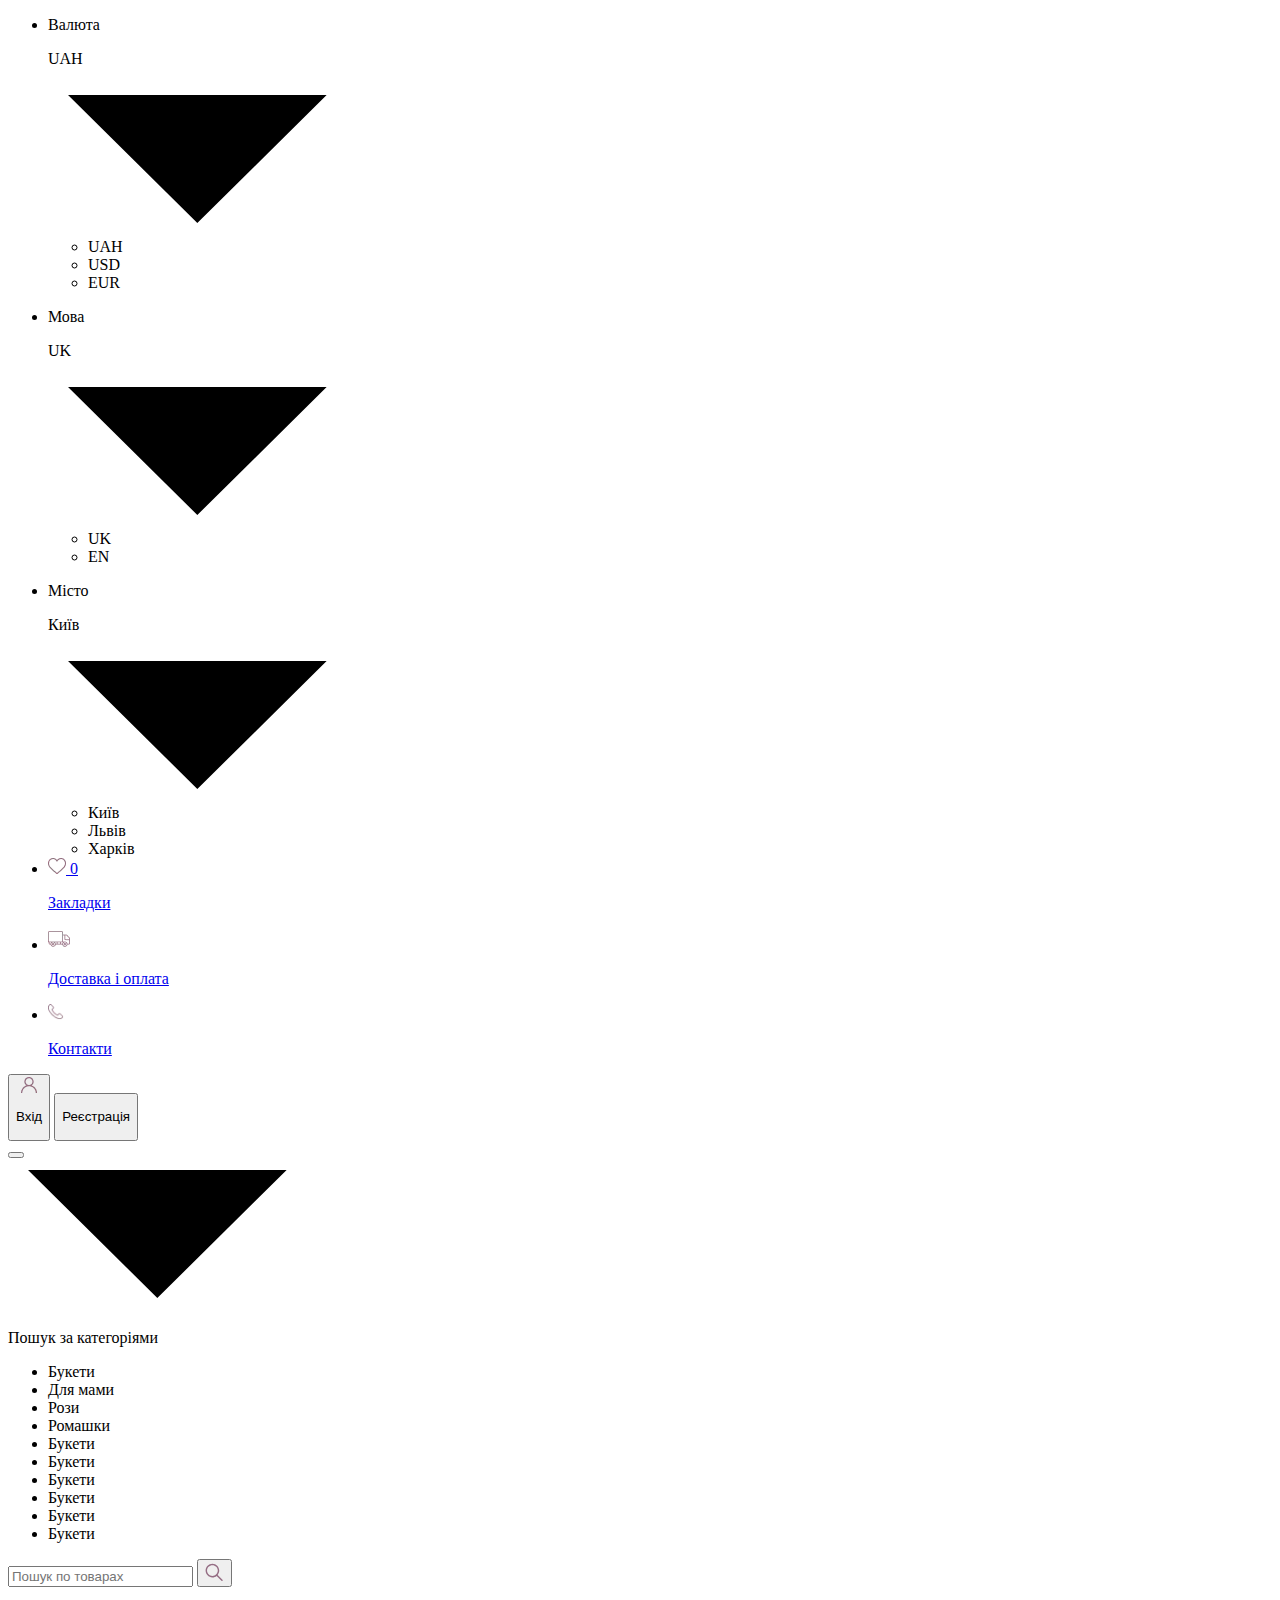
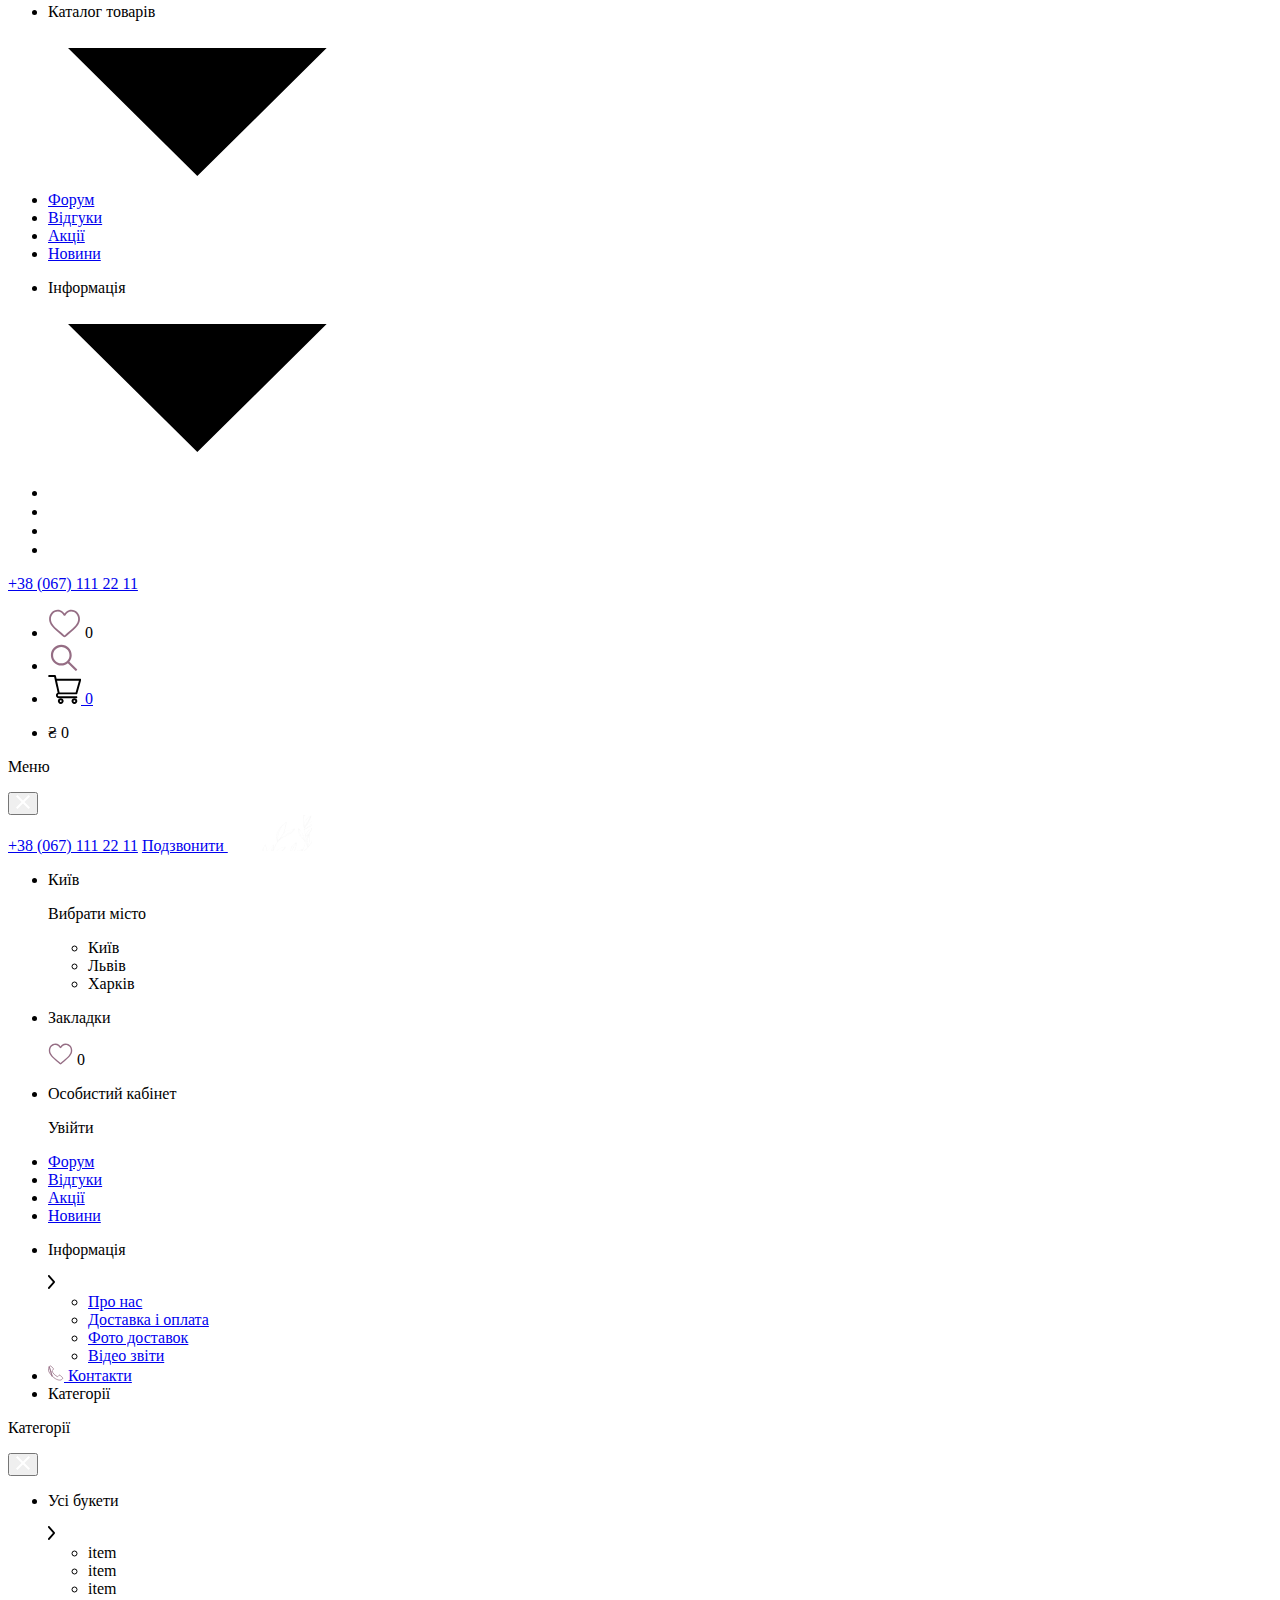
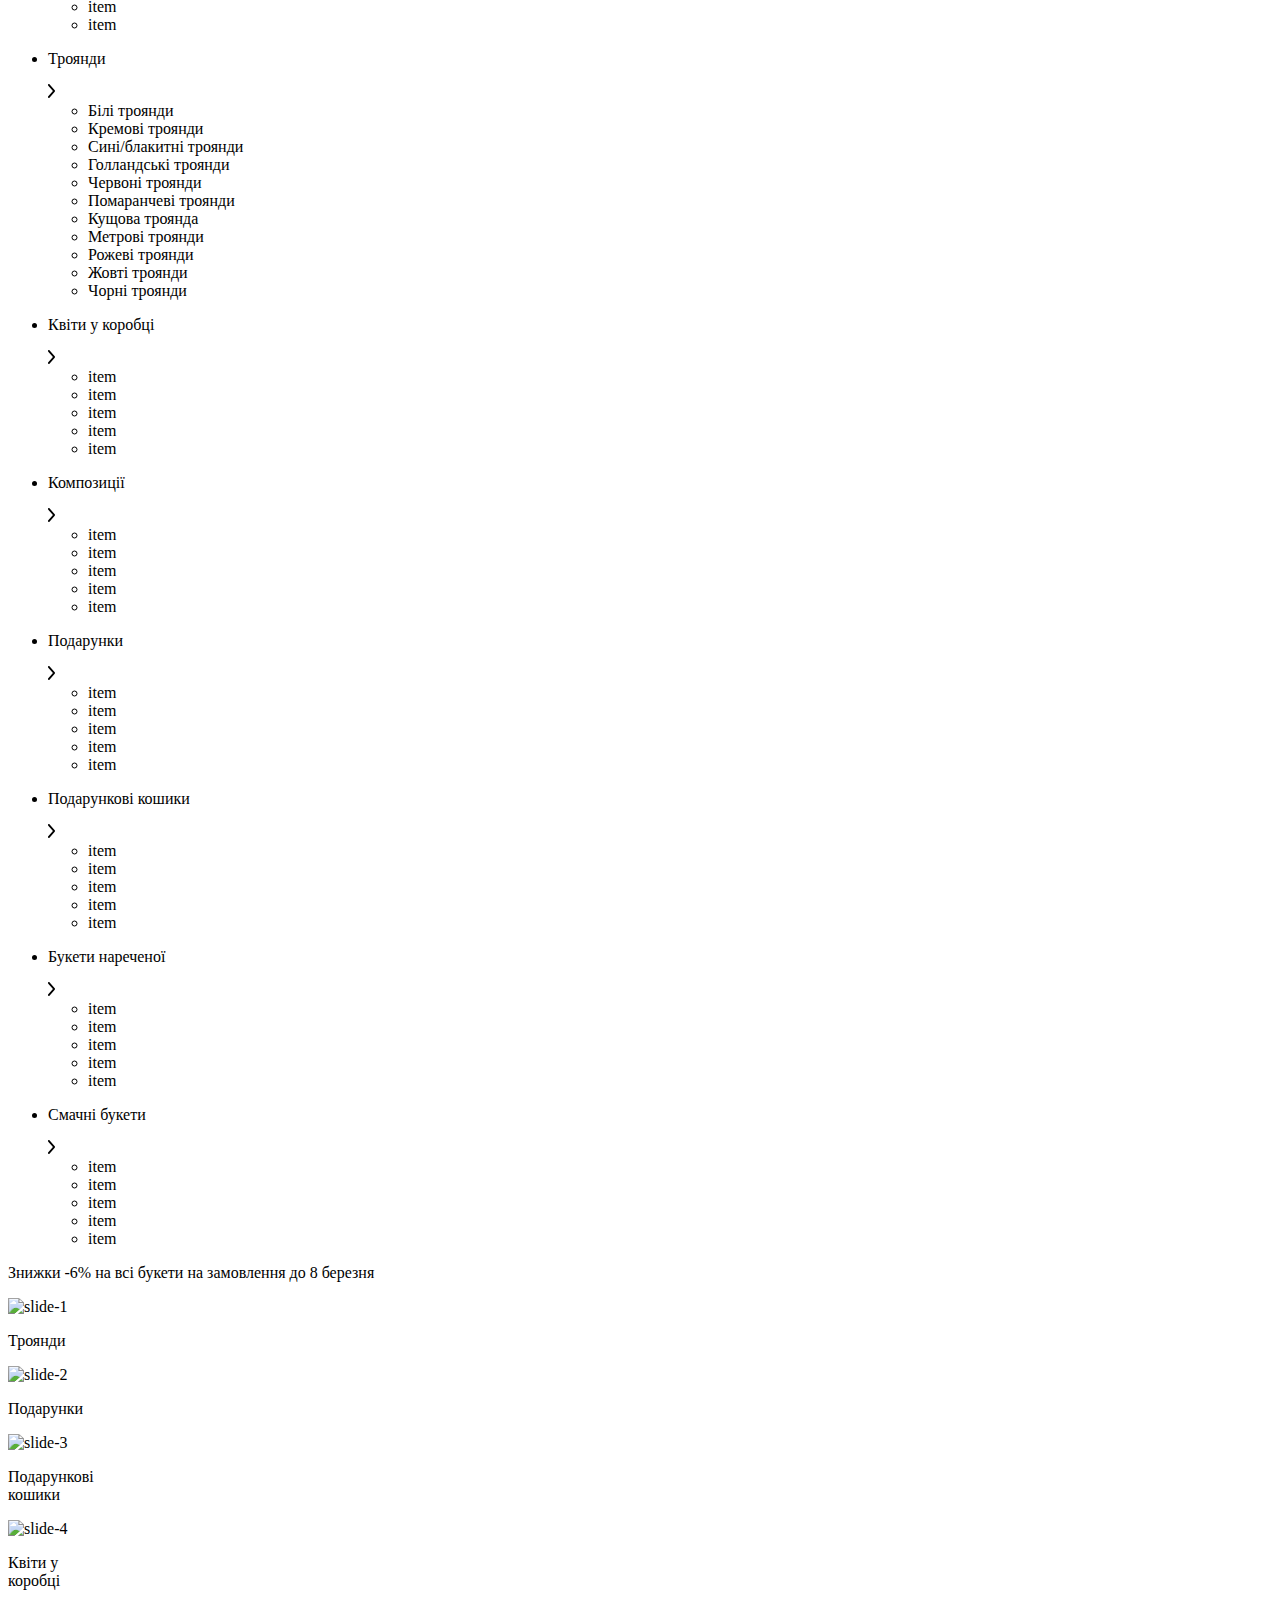
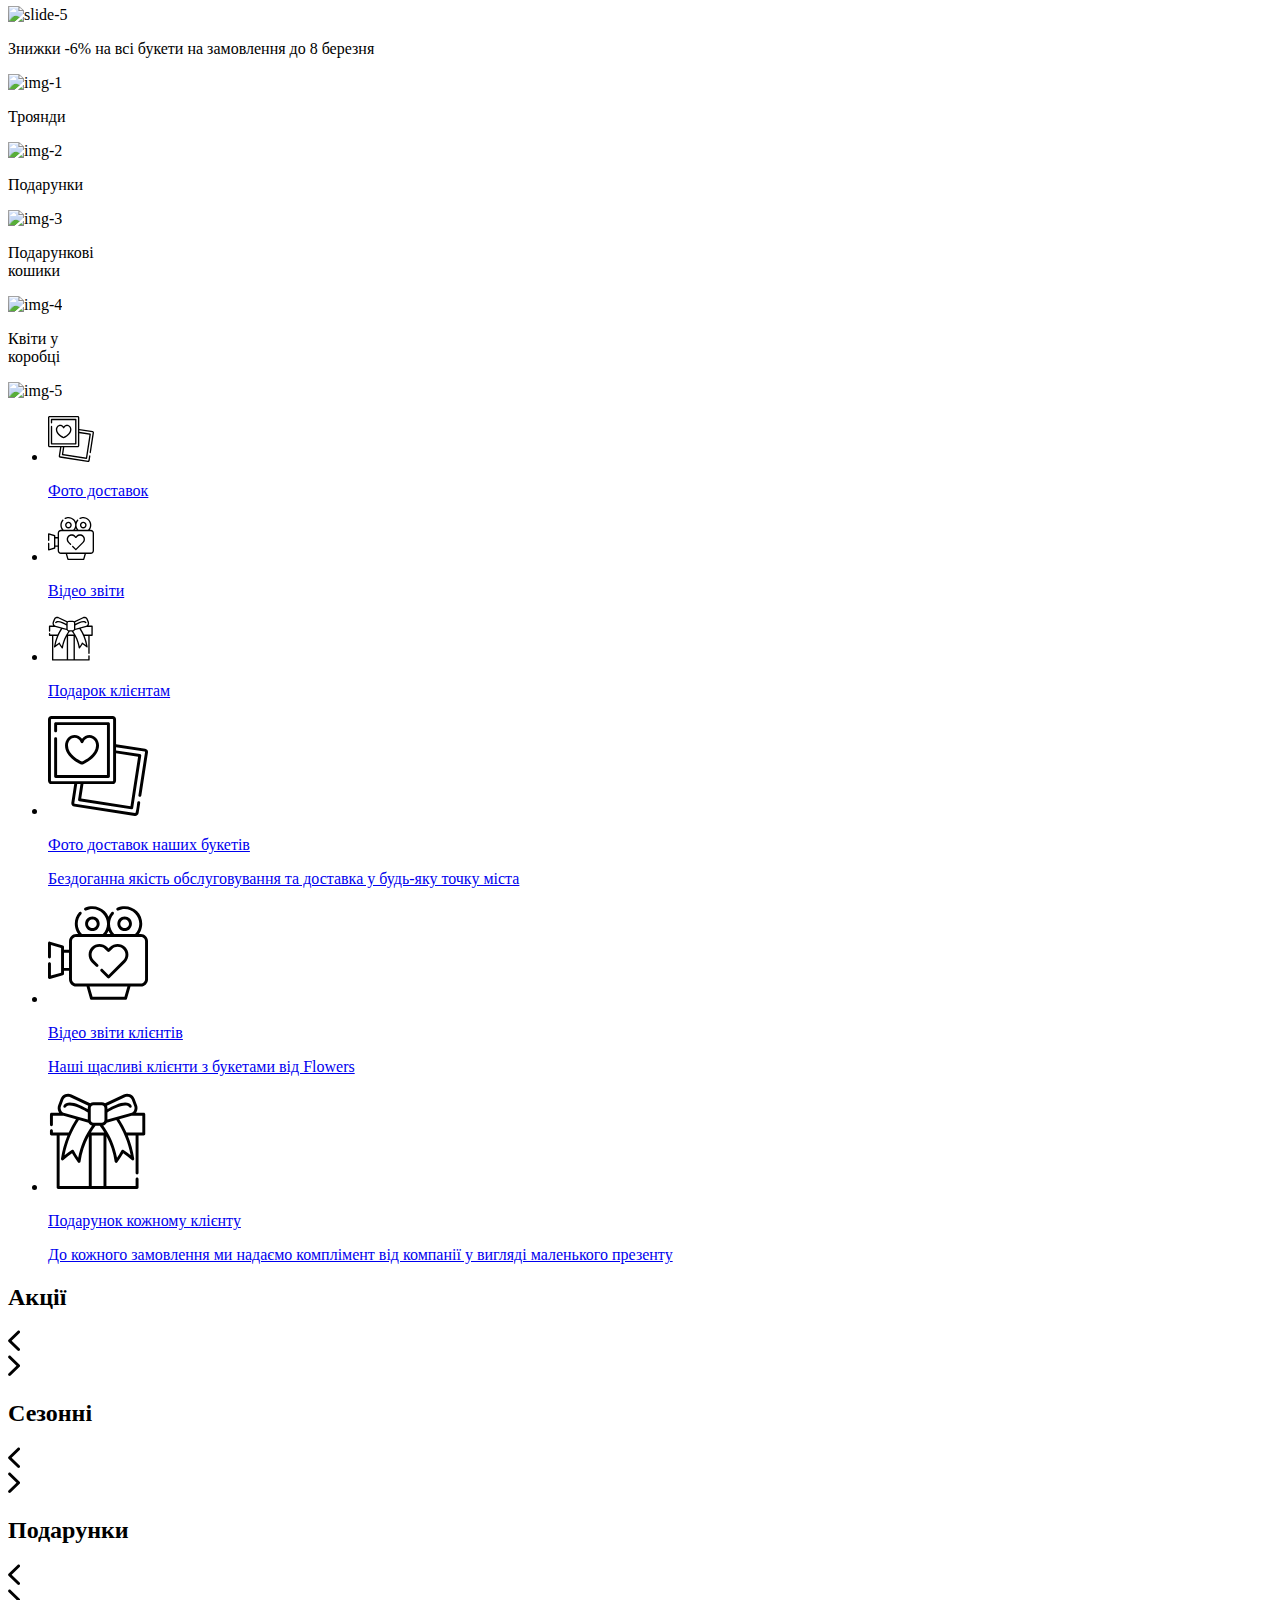
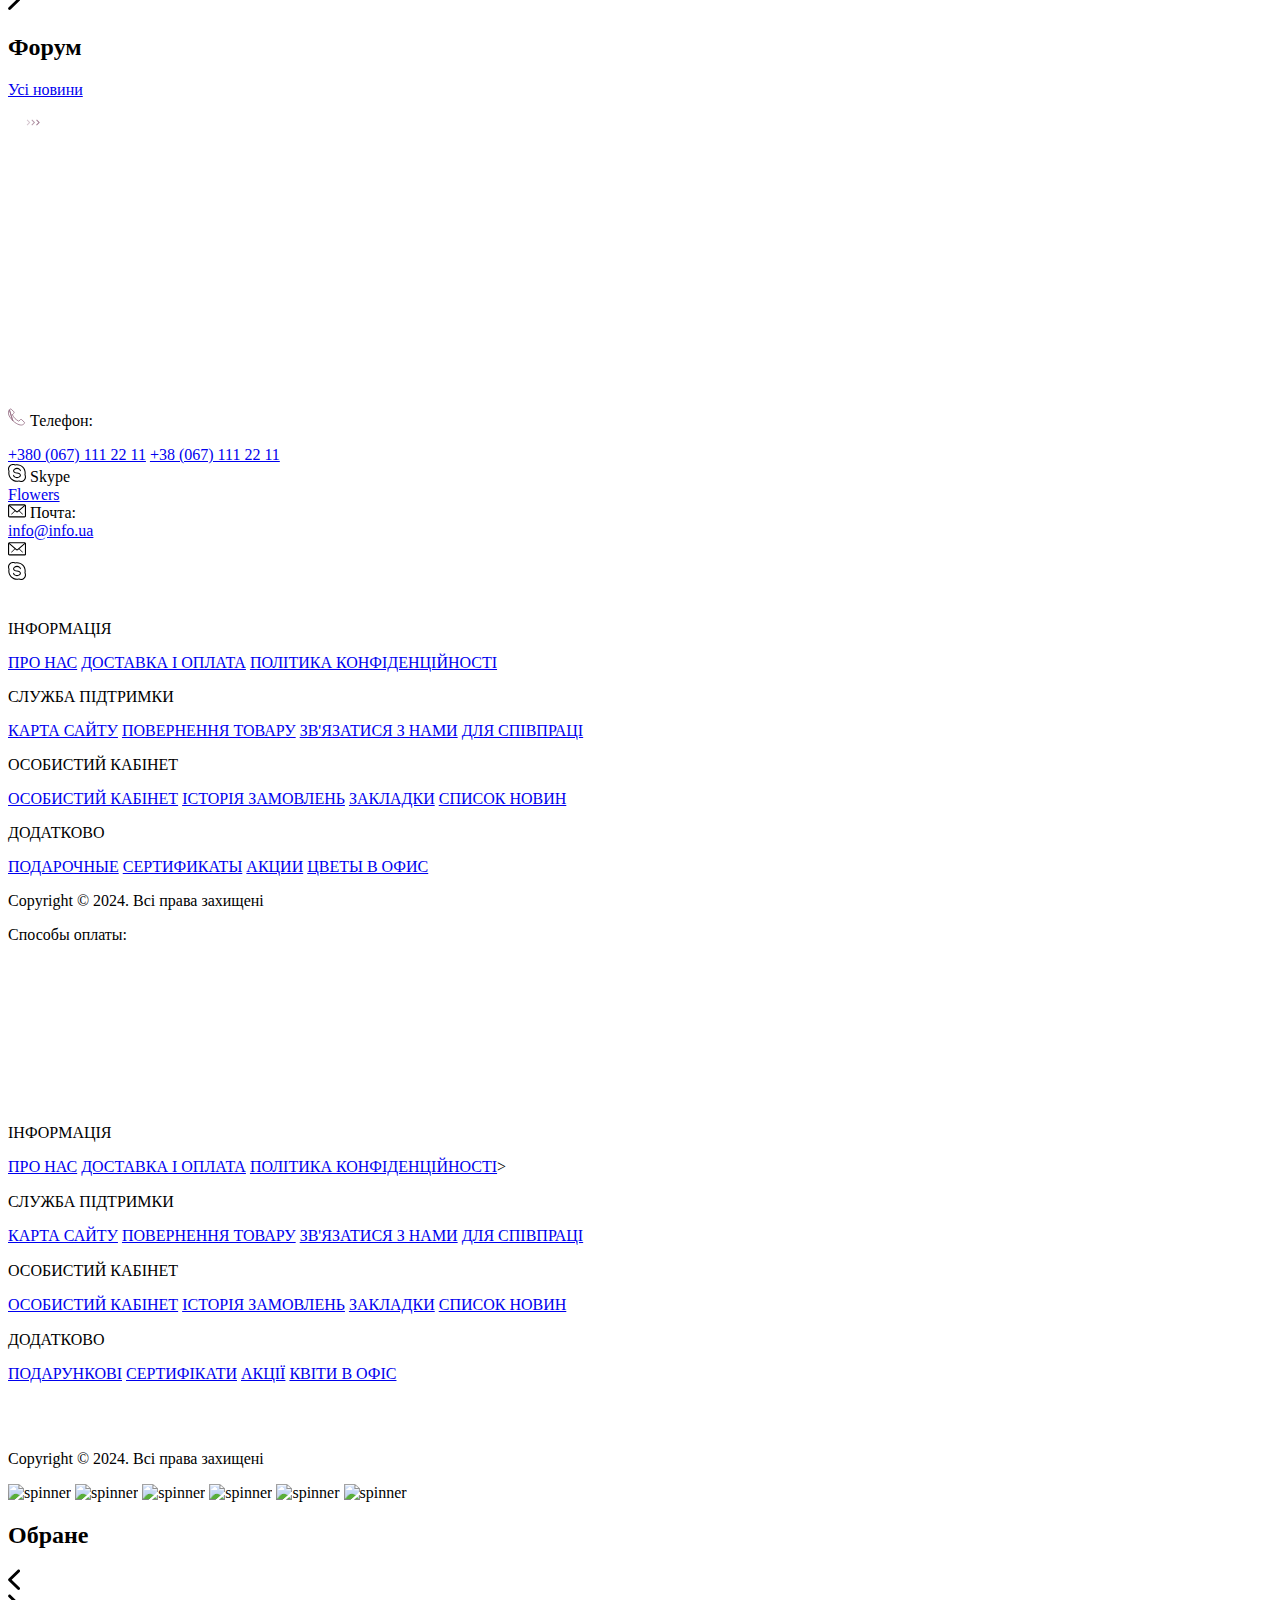
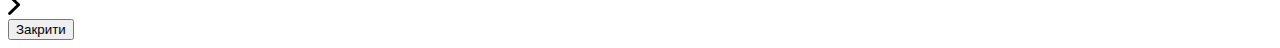
==== index.html @ e7f1fe48 "Deploying to gh-pages from @ Oleksii03/Flowers@de7574df074969876890b5146ac5ef1aa6917907 🚀" ====
<!doctype html>
<html lang="uk">
  <head>
    <meta charset="UTF-8" />
    <meta
      name="viewport"
      content="width=device-width, initial-scale=1.0" />
    <title>Flowers</title>

    <svg
  aria-hidden="true"
  style="position: absolute; width: 0; height: 0; overflow: hidden"
  version="1.1"
  xmlns="http://www.w3.org/2000/svg"
  xmlns:xlink="http://www.w3.org/1999/xlink">
  <defs>
    <symbol
      id="clear-basket"
      viewBox="0 0 24 24">
      <path
        d="M15.516 3.984h3.469v2.016h-13.969v-2.016h3.469l1.031-0.984h4.969zM8.438 11.859l2.156 2.156-2.109 2.109 1.406 1.406 2.109-2.109 2.109 2.109 1.406-1.406-2.109-2.109 2.109-2.156-1.406-1.406-2.109 2.156-2.109-2.156zM6 18.984v-12h12v12q0 0.797-0.609 1.406t-1.406 0.609h-7.969q-0.797 0-1.406-0.609t-0.609-1.406z"></path>
    </symbol>

    <symbol
      id="small-arrow-righ"
      viewBox="0 0 19 32">
      <path
        stroke-linejoin="miter"
        stroke-linecap="butt"
        stroke-miterlimit="4"
        stroke-width="4"
        d="M2.667 29.333l12.226-13.333-12.226-13.333"></path>
    </symbol>

    <symbol
      id="small-arrow-left"
      viewBox="0 0 20 32">
      <path
        stroke-linejoin="miter"
        stroke-linecap="butt"
        stroke-miterlimit="4"
        stroke-width="4.3636"
        d="M17.822 2.909l-12.004 13.091 12.004 13.091"></path>
    </symbol>

    <symbol
      id="remove-basket"
      viewBox="0 0 32 32">
      <path
        d="M8 25.333c0 1.467 1.2 2.667 2.667 2.667h10.667c1.467 0 2.667-1.2 2.667-2.667v-16h-16v16zM9.333 10.667h13.333v15.333h-13.333v-15.333zM20.667 5.333l-1.333-1.333h-6.667l-1.333 1.333h-4.667v2h18.667v-2h-4.667z"></path>
    </symbol>

    <symbol
      id="icon-arrow-accordion"
      viewBox="0 0 17 32">
      <path
        fill="#fff"
        style="fill: var(--color1, #fff)"
        d="M16.611 14.416l-12.997-13.759c-0.827-0.876-2.167-0.876-2.994 0s-0.826 2.294 0 3.169l11.501 12.175-11.5 12.174c-0.826 0.875-0.826 2.294 0 3.169s2.167 0.875 2.994 0l12.997-13.759c0.413-0.438 0.62-1.011 0.62-1.584s-0.207-1.147-0.62-1.584z"></path>
    </symbol>

    <symbol
      id="icon-skype"
      viewBox="0 0 32 32">
      <path
        d="M31.13 19.206c0.224-1.057 0.337-2.134 0.337-3.206 0-4.131-1.609-8.015-4.53-10.937s-6.806-4.53-10.937-4.53c-1.070 0-2.146 0.113-3.205 0.337-1.196-0.57-2.519-0.87-3.848-0.87-4.933 0-8.947 4.013-8.947 8.947 0 1.329 0.3 2.652 0.87 3.848-0.224 1.057-0.337 2.134-0.337 3.205 0 4.131 1.609 8.015 4.53 10.937s6.805 4.53 10.937 4.53c1.070 0 2.146-0.114 3.205-0.337 1.196 0.57 2.519 0.87 3.849 0.87 4.933 0 8.946-4.014 8.946-8.946 0-1.329-0.3-2.652-0.87-3.848zM23.054 30.125c-1.16 0-2.267-0.273-3.29-0.812-0.136-0.071-0.286-0.108-0.437-0.108-0.072 0-0.143 0.008-0.214 0.025-1.027 0.241-2.074 0.362-3.113 0.362-7.495 0-13.592-6.097-13.592-13.592 0-1.041 0.122-2.088 0.362-3.112 0.051-0.22 0.022-0.451-0.083-0.651-0.539-1.024-0.813-2.131-0.813-3.29 0-3.899 3.172-7.072 7.072-7.072 1.16 0 2.267 0.273 3.289 0.812 0.2 0.105 0.431 0.135 0.651 0.083 1.027-0.24 2.074-0.363 3.113-0.363 7.495 0 13.592 6.097 13.592 13.592 0 1.041-0.122 2.088-0.362 3.113-0.052 0.22-0.022 0.451 0.083 0.651 0.539 1.023 0.812 2.13 0.812 3.29 0 3.899-3.172 7.071-7.071 7.071z"></path>
      <path
        d="M16.001 8.752c2.765 0 5.102 1.445 5.102 3.155 0 0.518 0.42 0.938 0.937 0.938s0.938-0.42 0.938-0.938c0-1.414-0.775-2.717-2.181-3.67-1.294-0.877-2.998-1.36-4.796-1.36s-3.502 0.483-4.796 1.36c-1.406 0.953-2.181 2.256-2.181 3.67s0.774 2.717 2.181 3.67c1.294 0.877 2.998 1.36 4.796 1.36 2.765 0 5.102 1.445 5.102 3.155s-2.337 3.155-5.102 3.155c-2.766 0-5.102-1.445-5.102-3.155 0-0.518-0.42-0.938-0.938-0.938s-0.938 0.42-0.938 0.938c0 1.413 0.774 2.717 2.181 3.67 1.294 0.877 2.998 1.36 4.796 1.36s3.502-0.483 4.796-1.36c1.406-0.953 2.181-2.256 2.181-3.67s-0.775-2.717-2.181-3.67c-1.294-0.877-2.998-1.36-4.796-1.36-2.766 0-5.102-1.445-5.102-3.155s2.336-3.155 5.102-3.155z"></path>
    </symbol>

    <symbol
      id="icon-email"
      viewBox="0 0 41 32">
      <path
        d="M33.31 23.966c-0.163 0-0.326-0.060-0.454-0.18l-7.634-7.161c-0.267-0.249-0.28-0.67-0.029-0.937 0.251-0.269 0.669-0.281 0.938-0.029l7.634 7.161c0.267 0.25 0.28 0.67 0.029 0.937-0.131 0.139-0.306 0.21-0.484 0.21z"></path>
      <path
        d="M7.829 23.967c-0.176 0-0.353-0.070-0.484-0.21-0.251-0.267-0.237-0.687 0.029-0.937l7.636-7.161c0.268-0.249 0.689-0.239 0.938 0.029 0.251 0.267 0.237 0.687-0.029 0.937l-7.636 7.161c-0.127 0.121-0.291 0.181-0.454 0.181z"></path>
      <path
        d="M37.826 30.624h-34.509c-1.828 0-3.317-1.487-3.317-3.317v-22.616c0-1.829 1.489-4.12 3.317-4.12h34.509c1.828 0 3.317 2.291 3.317 4.12v22.616c0 1.829-1.488 3.317-3.317 3.317zM3.317 3.143c-1.097 0-0.745 0.452-0.745 1.549v22.88c0 1.097-0.352 0.392 0.745 0.392h34.509c1.097 0 0.745 0.441 0.745-0.656v-22.879c0-1.097 0.352-1.286-0.745-1.286h-34.509z"></path>
      <path
        d="M20.573 19.333c-0.882 0-1.764-0.293-2.436-0.878l-17.035-14.86c-0.276-0.24-0.305-0.659-0.065-0.937 0.243-0.276 1.259-1.038 1.535-0.801l16.714 14.143c0.848 0.739 1.725 0.739 2.571 0l16.714-14.143c-0.576-0.761 1.269 0.548 1.513 0.825 0.24 0.277 0.212 0.695-0.064 0.937l-17.013 14.835c-0.673 0.586-1.553 0.88-2.436 0.88z"></path>
    </symbol>

    <symbol
      id="three-arrows"
      viewBox="0 0 45 32">
      <path
        fill="#956d84"
        style="fill: var(--color1, #956d84)"
        opacity="0.4"
        d="M10.611 9.768l-1.516 1.347 4.716 4.884-4.716 4.884 1.516 1.516 6.232-6.4z"></path>
      <path
        fill="#956d84"
        style="fill: var(--color1, #956d84)"
        opacity="0.7"
        d="M20.716 9.768l-1.516 1.347 4.716 4.884-4.716 4.884 1.347 1.516 6.4-6.4z"></path>
      <path
        fill="#956d84"
        style="fill: var(--color1, #956d84)"
        opacity="0.9"
        d="M30.821 9.6l-1.516 1.516 4.716 4.884-4.884 4.884 1.516 1.347 6.4-6.232z"></path>
    </symbol>

    <symbol
      id="icon-slider-btn-next"
      viewBox="0 0 18 32">
      <path
        d="M17.585 14.869l-13.759-13.377c-0.875-0.851-2.294-0.851-3.169 0s-0.875 2.23 0 3.081l12.175 11.836-12.175 11.836c-0.875 0.851-0.875 2.23 0 3.081s2.294 0.851 3.169 0l13.759-13.377c0.438-0.425 0.656-0.983 0.656-1.54s-0.219-1.115-0.656-1.54z"></path>
    </symbol>

    <symbol
      id="icon-slider-btn-prev"
      viewBox="0 0 18 32">
      <path
        d="M0.656 14.869l13.759-13.377c0.875-0.851 2.294-0.851 3.169 0s0.875 2.23 0 3.081l-12.175 11.836 12.175 11.836c0.875 0.851 0.875 2.23 0 3.081s-2.294 0.851-3.169 0l-13.759-13.377c-0.437-0.425-0.656-0.983-0.656-1.54s0.219-1.115 0.656-1.54z"></path>
    </symbol>

    <symbol
      id="star-rating"
      viewBox="0 0 32 32">
      <path
        d="M32 12.408l-11.056-1.607-4.944-10.018-4.944 10.018-11.056 1.607 8 7.798-1.889 11.011 9.889-5.199 9.889 5.199-1.889-11.011 8-7.798z"></path>
    </symbol>

    <symbol
      id="icon-gift-for-clients"
      viewBox="0 0 33 32">
      <path
        d="M31.611 6.346h-2.561c0.074-0.104 0.142-0.214 0.201-0.329 0.339-0.662 0.385-1.441 0.126-2.138l-0.776-2.086c-0.259-0.697-0.802-1.257-1.491-1.536s-1.47-0.258-2.142 0.061l-6.141 2.917c-0.304-0.217-0.675-0.345-1.075-0.345h-2.761c-0.401 0-0.772 0.128-1.076 0.345l-6.141-2.917c-0.672-0.319-1.453-0.341-2.142-0.061s-1.232 0.84-1.491 1.536l-0.776 2.086c-0.259 0.697-0.213 1.476 0.126 2.138 0.059 0.115 0.126 0.225 0.201 0.329h-2.561c-0.268 0-0.485 0.217-0.485 0.485v3.494c0 0.268 0.217 0.485 0.485 0.485s0.485-0.217 0.485-0.485v-3.009h3.371c0.054 0.019 0.109 0.036 0.164 0.052l4.075 1.122c-0.906 1.388-1.704 2.847-2.388 4.36h-5.222v-0.583c0-0.268-0.217-0.485-0.485-0.485s-0.485 0.217-0.485 0.485v1.068c0 0.268 0.217 0.485 0.485 0.485h1.731v17.184c0 0.268 0.217 0.485 0.485 0.485h26.047c0.268 0 0.485-0.217 0.485-0.485v-2.818c0-0.268-0.217-0.485-0.485-0.485s-0.485 0.217-0.485 0.485v2.333h-9.626v-16.4c1.375 2.604 2.306 5.436 2.734 8.361 0.028 0.194 0.17 0.351 0.36 0.4 0.040 0.010 0.080 0.015 0.12 0.015 0.15 0 0.294-0.070 0.388-0.193 0.698-0.926 1.347-1.917 1.932-2.951 0.981 0.668 1.933 1.413 2.837 2.219 0.152 0.136 0.374 0.162 0.553 0.065s0.28-0.296 0.25-0.498c-0.387-2.643-1.11-5.243-2.134-7.717h2.585v12.424c0 0.268 0.217 0.485 0.485 0.485s0.485-0.217 0.485-0.485v-12.424h1.731c0.268 0 0.485-0.217 0.485-0.485v-6.504c0-0.268-0.217-0.485-0.485-0.485zM25.385 1.195c0.433-0.205 0.916-0.219 1.36-0.039s0.779 0.526 0.946 0.975l0.776 2.085c0.167 0.449 0.139 0.931-0.080 1.358s-0.593 0.731-1.054 0.858l-7.726 2.127v-2.333c1.737-1.063 6.066-3.257 7.144-1.736 0.155 0.219 0.458 0.271 0.676 0.116s0.271-0.458 0.116-0.677c-0.832-1.174-2.584-1.231-5.209-0.169-1.081 0.437-2.080 0.971-2.726 1.341v-0.358c0-0.26-0.054-0.507-0.151-0.732l5.93-2.816zM14.991 3.86h2.761c0.487 0 0.883 0.396 0.883 0.883v4.012c0 0.487-0.396 0.883-0.883 0.883h-2.761c-0.487 0-0.883-0.396-0.883-0.883v-4.012c0-0.487 0.396-0.883 0.883-0.883zM14.175 12.849c0.464-0.771 0.97-1.519 1.513-2.24h1.366c0.544 0.721 1.049 1.468 1.513 2.24h-4.392zM4.356 5.574c-0.218-0.426-0.247-0.909-0.080-1.358l0.776-2.086c0.167-0.449 0.502-0.795 0.946-0.975s0.927-0.167 1.36 0.039l5.93 2.817c-0.097 0.225-0.151 0.472-0.151 0.732v0.386c-0.644-0.371-1.665-0.92-2.774-1.369-2.625-1.062-4.378-1.005-5.209 0.169-0.155 0.219-0.103 0.522 0.116 0.677s0.522 0.103 0.676-0.116c1.088-1.535 5.488 0.714 7.192 1.765v2.303l-7.726-2.127c-0.462-0.127-0.836-0.432-1.055-0.858zM13.355 9.626c0.242 0.452 0.665 0.793 1.172 0.924-2.27 3.167-3.833 6.807-4.566 10.632-0.516-0.753-0.998-1.543-1.439-2.359-0.065-0.12-0.176-0.206-0.308-0.24s-0.271-0.010-0.384 0.064c-0.808 0.527-1.6 1.105-2.364 1.726 0.787-4.132 2.414-8.117 4.746-11.613l3.143 0.865zM3.834 13.82h2.586c-1.024 2.474-1.747 5.073-2.134 7.717-0.029 0.202 0.070 0.401 0.25 0.498s0.401 0.071 0.553-0.065c0.904-0.806 1.856-1.551 2.837-2.219 0.586 1.035 1.234 2.025 1.932 2.951 0.093 0.124 0.238 0.193 0.387 0.193 0.040 0 0.080-0.005 0.12-0.015 0.19-0.048 0.332-0.206 0.36-0.4 0.428-2.926 1.359-5.758 2.734-8.362v16.401h-9.626v-16.699zM14.43 30.519v-16.699h3.883v16.699h-3.883zM24.914 18.648c-0.113-0.074-0.253-0.097-0.384-0.064s-0.243 0.12-0.308 0.239c-0.441 0.816-0.923 1.605-1.439 2.359-0.733-3.825-2.296-7.464-4.566-10.631 0.507-0.131 0.93-0.472 1.172-0.925l3.144-0.866c2.332 3.497 3.959 7.482 4.746 11.614-0.765-0.621-1.556-1.199-2.365-1.726zM31.126 12.849h-5.222c-0.684-1.512-1.483-2.972-2.388-4.36l4.075-1.122c0.055-0.015 0.11-0.033 0.164-0.052h3.371v5.533z"></path>
    </symbol>

    <symbol
      id="icon-heart"
      viewBox="0 0 32 32">
      <path
        d="M23.6 2c-3.363 0-6.258 2.736-7.599 5.594-1.342-2.858-4.237-5.594-7.601-5.594-4.637 0-8.4 3.764-8.4 8.401 0 9.433 9.516 11.906 16.001 21.232 6.13-9.268 15.999-12.1 15.999-21.232 0-4.637-3.763-8.401-8.4-8.401z"></path>
    </symbol>

    <symbol
      id="icon-video-reports"
      viewBox="0 0 32 32">
      <path
        d="M9.020 9.623h0.624c-0.239-0.328-0.441-0.684-0.606-1.061-0.298-0.689-0.462-1.444-0.462-2.236 0-0.691 0.126-1.357 0.358-1.974 0.239-0.64 0.59-1.223 1.029-1.726 0.17-0.195 0.466-0.214 0.659-0.044 0.195 0.17 0.214 0.464 0.044 0.659-0.367 0.42-0.659 0.905-0.858 1.437-0.191 0.51-0.296 1.065-0.296 1.648 0 0.666 0.136 1.297 0.383 1.866 0.232 0.535 0.563 1.021 0.969 1.431h6.681c0.406-0.411 0.737-0.896 0.969-1.431 0.246-0.569 0.383-1.199 0.383-1.866 0-1.295-0.524-2.47-1.375-3.318-0.849-0.849-2.021-1.375-3.318-1.375-0.358 0-0.703 0.039-1.031 0.112-0.337 0.076-0.664 0.19-0.974 0.337-0.234 0.112-0.512 0.011-0.622-0.223-0.112-0.234-0.011-0.512 0.223-0.622 0.367-0.174 0.76-0.31 1.173-0.402 0.4-0.090 0.813-0.138 1.231-0.138 1.556 0 2.962 0.631 3.983 1.649 0.494 0.494 0.896 1.081 1.18 1.731 0.232-0.531 0.544-1.021 0.919-1.449 0.17-0.195 0.466-0.214 0.659-0.044 0.195 0.17 0.214 0.464 0.044 0.659-0.367 0.42-0.659 0.905-0.859 1.437-0.191 0.51-0.296 1.065-0.296 1.648 0 0.666 0.138 1.297 0.384 1.866 0.232 0.535 0.562 1.021 0.969 1.431h6.679c0.407-0.411 0.739-0.896 0.971-1.431 0.246-0.569 0.383-1.199 0.383-1.866 0-1.295-0.526-2.47-1.375-3.318s-2.021-1.375-3.318-1.375c-0.36 0-0.703 0.039-1.031 0.112-0.337 0.076-0.664 0.19-0.974 0.337-0.234 0.112-0.512 0.011-0.624-0.223-0.11-0.234-0.009-0.512 0.223-0.622 0.369-0.174 0.762-0.31 1.173-0.402 0.402-0.090 0.815-0.138 1.233-0.138 1.556 0 2.962 0.631 3.981 1.649s1.649 2.427 1.649 3.981c0 0.792-0.165 1.547-0.464 2.236-0.163 0.377-0.367 0.733-0.604 1.061h0.622c0.631 0 1.203 0.259 1.618 0.673s0.672 0.987 0.672 1.616v12.194c0 0.631-0.257 1.203-0.672 1.618s-0.987 0.671-1.618 0.671h-3.318l-1.116 3.907c-0.057 0.202-0.241 0.34-0.45 0.34h-10.921c-0.221 0-0.408-0.154-0.457-0.361l-1.109-3.885h-3.32c-0.629 0-1.201-0.257-1.616-0.671s-0.673-0.987-0.673-1.618v-2.716h-1.611v0.927c0 0.227-0.161 0.418-0.377 0.461l-4.144 1.201c-0.296 0.087-0.599-0.138-0.599-0.448v-4.459c0-0.259 0.211-0.47 0.469-0.47s0.468 0.211 0.468 0.47v3.837l3.246-0.943c0-2.638 0-5.276 0-7.914l-3.246-0.941v3.836c0 0.261-0.209 0.47-0.468 0.47s-0.469-0.209-0.469-0.47v-4.459c0-0.331 0.335-0.555 0.638-0.436l4.144 1.201c0.2 0.059 0.338 0.241 0.338 0.448v0.927h1.61v-2.716c0-0.629 0.259-1.201 0.673-1.616 0.415-0.416 0.987-0.673 1.616-0.673zM24.527 3.996c0.643 0 1.226 0.26 1.648 0.682s0.682 1.005 0.682 1.648c0 0.643-0.26 1.226-0.682 1.648s-1.005 0.682-1.648 0.682c-0.643 0-1.226-0.26-1.648-0.682s-0.682-1.004-0.682-1.648 0.26-1.226 0.682-1.648c0.422-0.422 1.005-0.682 1.648-0.682zM25.512 5.341c-0.252-0.252-0.601-0.407-0.985-0.407s-0.732 0.156-0.985 0.407c-0.252 0.253-0.407 0.601-0.407 0.985s0.156 0.734 0.407 0.985c0.253 0.252 0.601 0.408 0.985 0.408s0.733-0.156 0.985-0.408c0.252-0.251 0.407-0.601 0.407-0.985s-0.156-0.732-0.407-0.985zM14.203 3.996c0.645 0 1.226 0.26 1.648 0.682s0.682 1.005 0.682 1.648c0 0.643-0.26 1.226-0.682 1.648s-1.003 0.682-1.648 0.682c-0.643 0-1.224-0.26-1.646-0.682s-0.684-1.004-0.684-1.648 0.262-1.226 0.684-1.648c0.422-0.422 1.003-0.682 1.646-0.682zM15.189 5.341c-0.252-0.252-0.599-0.407-0.985-0.407-0.384 0-0.732 0.156-0.983 0.407-0.252 0.253-0.408 0.601-0.408 0.985s0.156 0.734 0.408 0.985c0.252 0.252 0.599 0.408 0.983 0.408s0.733-0.156 0.985-0.408c0.252-0.251 0.408-0.601 0.408-0.985s-0.156-0.732-0.408-0.985zM16.019 19.371c0.184 0.182 0.184 0.48 0 0.663-0.182 0.182-0.48 0.182-0.663 0l-1.343-1.343c-0.675-0.675-1.012-1.563-1.012-2.45s0.337-1.777 1.012-2.45c0.652-0.652 1.529-1.012 2.45-1.012 0.888 0 1.775 0.337 2.45 1.012l0.452 0.452 0.452-0.452c0.673-0.675 1.563-1.012 2.45-1.012s1.775 0.337 2.45 1.012c0.65 0.65 1.012 1.529 1.012 2.45 0 0.888-0.338 1.777-1.012 2.45l-5.021 5.019c-0.182 0.184-0.48 0.184-0.663 0l-2.176-2.176c-0.184-0.182-0.184-0.478 0-0.663 0.182-0.182 0.48-0.182 0.663 0l1.844 1.844 4.69-4.69c0.475-0.475 0.737-1.114 0.737-1.786 0-0.648-0.246-1.297-0.737-1.788-0.492-0.491-1.139-0.737-1.788-0.737s-1.297 0.246-1.788 0.737l-0.783 0.783c-0.183 0.182-0.48 0.182-0.663 0l-0.783-0.783c-0.475-0.475-1.116-0.739-1.788-0.739-0.647 0-1.295 0.246-1.788 0.739-0.491 0.491-0.737 1.139-0.737 1.788s0.246 1.295 0.737 1.788l1.343 1.343zM6.731 20.453v-4.886h-1.611v4.886h1.611zM19.366 8.573c-0.163 0.374-0.365 0.726-0.601 1.051h1.199c-0.234-0.324-0.436-0.677-0.599-1.051zM25.418 26.396h-12.106l0.946 3.309h10.214l0.946-3.309zM29.711 10.56c-6.897 0-13.794 0-20.691 0-0.37 0-0.709 0.152-0.953 0.399-0.246 0.244-0.399 0.583-0.399 0.953v12.194c0 0.372 0.152 0.709 0.399 0.955 0.245 0.244 0.583 0.397 0.953 0.397h20.691c0.372 0 0.71-0.152 0.955-0.397 0.245-0.246 0.397-0.583 0.397-0.955v-12.194c0-0.37-0.152-0.709-0.397-0.953-0.244-0.246-0.583-0.399-0.955-0.399z"></path>
    </symbol>

    <symbol
      id="icon-photos-of-deliveries"
      viewBox="0 0 32 32">
      <path
        d="M31.788 10.889c-0.173-0.236-0.427-0.39-0.715-0.435l-9.296-1.436v-7.924c0-0.603-0.491-1.094-1.094-1.094h-19.589c-0.603 0-1.094 0.491-1.094 1.094v19.602c0 0.603 0.491 1.094 1.094 1.094h7.3l-0.92 5.96c-0.091 0.59 0.324 1.157 0.914 1.248l19.36 2.99c0.576 0.089 1.158-0.333 1.248-0.914l0.501-3.242c0.093-0.599-0.834-0.742-0.926-0.143-0.063 0.408-0.354 3.421-0.679 3.372l-19.36-2.99c-0.093-0.023-0.136-0.083-0.131-0.178l0.943-6.103h1.049l-0.762 4.937c-0.040 0.256 0.136 0.495 0.392 0.535l16.693 2.578c0.236 0.036 0.498-0.152 0.535-0.392l2.583-16.723c0.040-0.256-0.136-0.495-0.392-0.535l-7.663-1.183v-1.040l9.153 1.414c0.093 0.023 0.136 0.083 0.131 0.178l-2.126 13.767c-0.090 0.582 0.832 0.752 0.926 0.143l2.126-13.767c0.045-0.289-0.026-0.578-0.198-0.813zM0.938 20.697v-19.602c0-0.086 0.070-0.156 0.156-0.156h19.589c0.086 0 0.156 0.070 0.156 0.156v19.602c0 0.086-0.070 0.156-0.156 0.156h-19.589c-0.086 0-0.156-0.070-0.156-0.156zM28.833 13.046l-2.439 15.796-15.767-2.435 0.713-4.617h9.343c0.603 0 1.094-0.491 1.094-1.094v-8.741l7.057 1.090z"></path>
      <path
        d="M19.334 1.966h-16.891c-0.259 0-0.469 0.21-0.469 0.469v2.343c0 0.606 0.938 0.606 0.938 0v-1.874h15.953v15.984h-15.953v-11.616c0-0.606-0.938-0.606-0.938 0v12.085c0 0.259 0.21 0.469 0.469 0.469h16.891c0.259 0 0.469-0.21 0.469-0.469v-16.921c0-0.259-0.21-0.469-0.469-0.469z"></path>
      <path
        d="M10.889 15.558c0.061 0 0.122-0.012 0.18-0.036 0.053-0.022 1.303-0.547 2.574-1.539 1.733-1.353 2.66-2.929 2.682-4.559 0.023-1.705-1.276-3.366-3.063-3.366-0.935 0-1.801 0.465-2.374 1.235-0.573-0.77-1.439-1.235-2.374-1.235-1.689 0-3.063 1.507-3.063 3.359 0 3.924 5.045 6.019 5.26 6.106 0.057 0.023 0.117 0.034 0.177 0.034zM6.39 9.418c0-1.335 0.953-2.422 2.125-2.422 0.833 0 1.594 0.56 1.938 1.428 0.153 0.387 0.718 0.387 0.871 0 0.344-0.867 1.104-1.428 1.938-1.428 1.268 0 2.141 1.224 2.125 2.415-0.039 2.902-3.651 4.766-4.501 5.165-0.857-0.392-4.496-2.232-4.496-5.159z"></path>
    </symbol>

    <symbol
      id="icon-phone"
      viewBox="0 0 34 32">
      <path
        fill="none"
        stroke="#956d84"
        style="stroke: var(--color1, #956d84)"
        stroke-linejoin="miter"
        stroke-linecap="butt"
        stroke-miterlimit="4"
        stroke-width="1.6"
        d="M2.646 2.4l-0.253 0.323c-0.417 0.532-0.77 1.151-1.034 1.823-0.246 0.649-0.395 1.258-0.463 1.86l-0.001 0.006c-0.609 5.045 1.645 9.765 8.319 16.44 0 0 0 0 0 0M2.646 2.4l6.003 21.018 0.566-0.566M2.646 2.4l1.041-1.047c0-0 0-0 0.001-0.001 0.73-0.73 1.857-0.72 2.509-0.068 0 0 0 0 0 0l4.953 4.954c0.654 0.654 0.663 1.781-0.066 2.511l-0 0-0.823 0.824-2.107 2.104 0.304 0.531c0.072 0.126 0.145 0.257 0.223 0.399 0.013 0.024 0.026 0.048 0.040 0.072l0.001 0.001 0.010 0.018c0.881 1.585 2.122 3.821 4.474 6.172 2.353 2.354 4.592 3.595 6.178 4.474 0.173 0.097 0.337 0.188 0.496 0.276l0.527 0.29 2.921-2.92c0.727-0.728 1.855-0.72 2.51-0.068 0 0 0.001 0.001 0.001 0.001l4.951 4.952c0 0 0 0 0.001 0.001 0.652 0.655 0.662 1.781-0.063 2.51l-1.12 1.097-0.255 0.199c-0.533 0.417-1.153 0.77-1.819 1.030-0.622 0.241-1.229 0.393-1.862 0.469-0.243 0.025-7.435 0.69-16.453-8.328M2.646 2.4l6.569 20.452M9.419 12.292c-0.013-0.024-0.026-0.047-0.039-0.071-0.078-0.142-0.154-0.279-0.229-0.41l0.268 0.481z"></path>
    </symbol>

    <symbol
      id="icon-favorite"
      viewBox="0 0 34 32">
      <path
        fill="#956d84"
        style="fill: var(--color1, #956d84)"
        d="M17.032 31.137c-0.485 0-0.953-0.176-1.317-0.495-1.376-1.203-2.703-2.334-3.873-3.332l-0.006-0.005c-3.432-2.924-6.395-5.45-8.457-7.938-2.305-2.781-3.379-5.419-3.379-8.299 0-2.799 0.96-5.381 2.702-7.272 1.763-1.913 4.183-2.966 6.814-2.966 1.966 0 3.767 0.622 5.352 1.848 0.8 0.619 1.525 1.376 2.164 2.26 0.639-0.883 1.364-1.641 2.164-2.26 1.585-1.226 3.386-1.848 5.352-1.848 2.631 0 5.050 1.053 6.814 2.966 1.743 1.89 2.702 4.472 2.702 7.272 0 2.881-1.073 5.518-3.378 8.299-2.062 2.488-5.025 5.014-8.457 7.938-1.173 0.999-2.501 2.132-3.881 3.338-0.364 0.319-0.832 0.494-1.317 0.494zM9.516 2.826c-2.067 0-3.966 0.825-5.347 2.323-1.402 1.521-2.174 3.623-2.174 5.919 0 2.423 0.901 4.59 2.92 7.026 1.952 2.355 4.854 4.829 8.215 7.693l0.006 0.005c1.175 1.001 2.507 2.137 3.893 3.349 1.395-1.214 2.729-2.351 3.906-3.354 3.361-2.864 6.263-5.337 8.215-7.692 2.019-2.436 2.919-4.603 2.919-7.026 0-2.296-0.772-4.398-2.174-5.919-1.381-1.498-3.28-2.323-5.347-2.323-1.514 0-2.904 0.481-4.132 1.43-1.094 0.846-1.856 1.916-2.303 2.664-0.23 0.385-0.634 0.615-1.082 0.615s-0.852-0.23-1.082-0.615c-0.447-0.748-1.209-1.818-2.303-2.664-1.227-0.949-2.618-1.43-4.132-1.43z"></path>
    </symbol>

    <symbol
      id="icon-basket"
      viewBox="0 0 36 32">
      <path
        d="M11.732 21.334h0.002c0.001 0 0.003-0 0.004-0h19.342c0.476 0 0.895-0.316 1.026-0.774l4.267-14.935c0.092-0.322 0.028-0.668-0.174-0.935s-0.517-0.425-0.852-0.425h-26.075l-0.763-3.432c-0.109-0.488-0.541-0.835-1.042-0.835h-6.401c-0.589 0-1.067 0.478-1.067 1.067s0.478 1.067 1.067 1.067h5.545c0.135 0.608 3.649 16.423 3.852 17.333-1.134 0.493-1.929 1.623-1.929 2.936 0 1.765 1.436 3.2 3.2 3.2h19.345c0.589 0 1.067-0.478 1.067-1.067s-0.478-1.067-1.067-1.067h-19.345c-0.588 0-1.067-0.479-1.067-1.067s0.477-1.065 1.064-1.067zM33.933 6.399l-3.658 12.802h-17.684l-2.845-12.802h24.187z"></path>
      <path
        d="M10.668 28.802c0 1.765 1.436 3.2 3.2 3.2s3.2-1.436 3.2-3.2c0-1.765-1.436-3.2-3.2-3.2s-3.2 1.436-3.2 3.2zM13.869 27.735c0.588 0 1.067 0.479 1.067 1.067s-0.479 1.067-1.067 1.067c-0.588 0-1.067-0.479-1.067-1.067s0.479-1.067 1.067-1.067z"></path>
      <path
        d="M25.746 28.802c0 1.765 1.436 3.2 3.2 3.2s3.2-1.436 3.2-3.2c0-1.765-1.436-3.2-3.2-3.2s-3.2 1.436-3.2 3.2zM28.946 27.735c0.588 0 1.067 0.479 1.067 1.067s-0.479 1.067-1.067 1.067c-0.588 0-1.067-0.479-1.067-1.067s0.479-1.067 1.067-1.067z"></path>
    </symbol>

    <symbol
      id="icon-facebook"
      viewBox="0 0 32 32">
      <path
        fill="#fff"
        style="fill: var(--color2, #fff)"
        d="M18.176 31.632h-4.993c-0.834 0-1.512-0.678-1.512-1.512v-11.262h-2.913c-0.834 0-1.512-0.679-1.512-1.512v-4.826c0-0.834 0.678-1.512 1.512-1.512h2.913v-2.417c0-2.396 0.752-4.435 2.176-5.895 1.43-1.467 3.428-2.242 5.778-2.242l3.808 0.006c0.833 0.001 1.51 0.68 1.51 1.512v4.481c0 0.834-0.678 1.512-1.512 1.512l-2.564 0.001c-0.782 0-0.981 0.157-1.024 0.205-0.070 0.080-0.154 0.305-0.154 0.927v1.909h3.548c0.267 0 0.526 0.066 0.748 0.19 0.48 0.268 0.778 0.775 0.778 1.323l-0.002 4.826c0 0.834-0.679 1.512-1.513 1.512h-3.561v11.263c0 0.834-0.679 1.512-1.513 1.512zM13.499 29.804h4.362v-11.765c0-0.557 0.453-1.010 1.010-1.010h4.063l0.002-4.195h-4.065c-0.557 0-1.010-0.453-1.010-1.010v-2.728c0-0.714 0.073-1.526 0.612-2.137 0.651-0.738 1.678-0.823 2.393-0.823l2.248-0.001v-3.85l-3.491-0.006c-3.777 0-6.124 2.418-6.124 6.31v3.235c0 0.557-0.453 1.010-1.010 1.010h-3.416v4.195h3.416c0.557 0 1.010 0.453 1.010 1.010v11.765zM23.429 2.287v0z"></path>
    </symbol>

    <symbol
      id="icon-insta"
      viewBox="0 0 32 32">
      <path
        fill="#fff"
        style="fill: var(--color2, #fff)"
        d="M15.553 0.015c-6.37 0-12.419-0.567-14.73 5.363-0.954 2.449-0.816 5.63-0.816 10.184 0 3.997-0.128 7.753 0.816 10.182 2.305 5.933 8.403 5.365 14.726 5.365 6.1 0 12.389 0.635 14.728-5.365 0.956-2.474 0.816-5.607 0.816-10.182 0-6.074 0.335-9.995-2.611-12.939-2.983-2.982-7.016-2.609-12.937-2.609h0.007zM15.158 2.526c11.789 0 14.316-0.842 13.474 19.368-0.842 6.737-6.39 7.092-13.079 7.092-11.716 0-13.363-1.198-13.618-13.425-0.29-13.878 3.96-13.036 13.224-13.036zM23.851 5.397c-1.030 0-1.865 0.835-1.865 1.865s0.835 1.865 1.865 1.865c1.030 0 1.865-0.835 1.865-1.865s-0.835-1.865-1.865-1.865zM15.553 7.578c-4.409 0-7.982 3.575-7.982 7.984s3.574 7.982 7.982 7.982 7.981-3.574 7.981-7.982c0-4.409-3.572-7.984-7.981-7.984zM15.553 10.38c6.851 0 6.86 10.365 0 10.365-6.849 0-6.86-10.365 0-10.365z"></path>
    </symbol>

    <symbol
      id="icon-viber"
      viewBox="0 0 32 32">
      <path
        fill="#fff"
        style="fill: var(--color2, #fff)"
        d="M19.048 0h-6.095c-6.384 0-11.578 5.193-11.578 11.575v5.491c0 4.753 2.921 9.025 7.313 10.765v3.559c0 0.241 0.142 0.46 0.363 0.557 0.079 0.035 0.163 0.052 0.247 0.052 0.148 0 0.295-0.054 0.409-0.158l3.534-3.2h5.808c6.384 0 11.578-5.193 11.578-11.576v-5.491c0-6.383-5.194-11.575-11.578-11.575zM29.407 17.066c0 5.711-4.647 10.357-10.359 10.357h-6.043c-0.151 0-0.297 0.056-0.409 0.158l-2.689 2.436v-2.608c0-0.258-0.163-0.489-0.406-0.574-4.13-1.461-6.906-5.386-6.906-9.769v-5.491c0-5.711 4.647-10.357 10.359-10.357h6.095c5.712 0 10.359 4.646 10.359 10.357v5.491z"></path>
      <path
        fill="#fff"
        style="fill: var(--color2, #fff)"
        d="M24.054 18.582l-3.745-2.433c-0.41-0.266-0.897-0.357-1.374-0.258-0.478 0.101-0.889 0.383-1.155 0.794l-0.176 0.271c-1.621-0.536-3.408-1.22-4.478-4.318l0.443-0.385c0.761-0.661 0.84-1.818 0.179-2.58l-2.93-3.371c-0.221-0.254-0.606-0.28-0.86-0.060l-1.84 1.599c-1.614 1.403-0.86 3.478-0.612 4.16 0.011 0.030 0.024 0.060 0.040 0.088 0.064 0.115 1.592 2.841 4.059 5.354 2.477 2.523 6.95 4.854 7.087 4.921 0.511 0.332 1.085 0.491 1.654 0.491 0.998 0 1.977-0.489 2.561-1.386l1.327-2.044c0.183-0.283 0.102-0.661-0.18-0.844zM21.884 20.806c-0.549 0.846-1.684 1.086-2.579 0.508-0.044-0.023-4.488-2.337-6.829-4.723-2.189-2.23-3.642-4.707-3.84-5.053-0.483-1.353-0.397-2.185 0.283-2.776l1.38-1.199 2.53 2.911c0.225 0.258 0.199 0.636-0.059 0.86l-0.748 0.65c-0.182 0.158-0.254 0.409-0.183 0.639 1.275 4.143 3.754 4.956 5.564 5.55l0.264 0.087c0.264 0.089 0.553-0.013 0.704-0.246l0.432-0.665c0.089-0.138 0.226-0.231 0.384-0.265s0.321-0.002 0.459 0.087l3.235 2.101-0.996 1.534z"></path>
      <path
        fill="#fff"
        style="fill: var(--color2, #fff)"
        d="M17.393 9.901c-0.324-0.093-0.661 0.095-0.753 0.419s0.096 0.661 0.419 0.753c0.908 0.258 1.631 0.983 1.887 1.892 0.076 0.268 0.32 0.444 0.586 0.444 0.055 0 0.11-0.007 0.166-0.023 0.324-0.091 0.512-0.428 0.421-0.752-0.37-1.313-1.415-2.36-2.726-2.733z"></path>
      <path
        fill="#fff"
        style="fill: var(--color2, #fff)"
        d="M22.030 13.54c0.055 0 0.11-0.007 0.166-0.023 0.324-0.091 0.512-0.428 0.421-0.752-0.719-2.549-2.748-4.582-5.295-5.307-0.324-0.093-0.661 0.096-0.753 0.42s0.096 0.661 0.419 0.753c2.143 0.609 3.85 2.321 4.455 4.466 0.076 0.268 0.32 0.444 0.586 0.444z"></path>
      <path
        fill="#fff"
        style="fill: var(--color2, #fff)"
        d="M17.060 4.62c-0.324-0.093-0.661 0.095-0.753 0.42-0.092 0.324 0.096 0.661 0.419 0.753 3.631 1.033 6.524 3.932 7.549 7.566 0.076 0.268 0.32 0.444 0.586 0.444 0.055 0 0.11-0.007 0.166-0.023 0.324-0.091 0.512-0.428 0.421-0.752-1.139-4.039-4.353-7.26-8.388-8.408z"></path>
    </symbol>

    <symbol
      id="icon-telegram"
      viewBox="0 0 32 32">
      <path
        fill="#fff"
        style="fill: var(--color2, #fff)"
        d="M31.506 3.179c-0.391-0.478-0.976-0.741-1.649-0.741-0.366 0-0.753 0.077-1.151 0.229l-27.087 10.34c-1.438 0.549-1.631 1.372-1.619 1.814s0.252 1.253 1.719 1.719c0.009 0.003 0.018 0.005 0.026 0.008l5.619 1.608 3.039 8.689c0.414 1.184 1.344 1.92 2.427 1.92 0.683 0 1.354-0.286 1.942-0.827l3.475-3.2 5.041 4.059c0 0 0.001 0.001 0.002 0.001l0.048 0.038c0.004 0.003 0.009 0.007 0.013 0.011 0.56 0.435 1.172 0.664 1.769 0.664h0c1.167 0 2.097-0.864 2.368-2.201l4.438-21.915c0.178-0.88 0.029-1.667-0.421-2.217zM9.244 17.85l10.84-5.538-6.75 7.172c-0.111 0.117-0.189 0.261-0.228 0.418l-1.302 5.272-2.561-7.324zM13.502 26.558c-0.045 0.041-0.090 0.078-0.135 0.112l1.208-4.891 2.197 1.769-3.269 3.010zM30.089 5.023l-4.438 21.915c-0.043 0.21-0.179 0.698-0.53 0.698-0.173 0-0.391-0.094-0.614-0.266l-5.712-4.599c-0.001-0.001-0.002-0.001-0.003-0.002l-3.399-2.737 9.761-10.372c0.313-0.332 0.341-0.841 0.067-1.205s-0.77-0.479-1.176-0.272l-16.054 8.202-5.695-1.629 27.079-10.337c0.229-0.087 0.388-0.106 0.482-0.106 0.057 0 0.16 0.007 0.197 0.053 0.050 0.061 0.113 0.268 0.035 0.657z"></path>
    </symbol>

    <symbol
      id="icon-search"
      viewBox="0 0 30 32">
      <path
        fill="#956d84"
        style="fill: var(--color1, #956d84)"
        d="M28.811 30.116l-8.421-8.421c1.597-1.972 2.559-4.479 2.559-7.208 0-6.327-5.148-11.475-11.475-11.475s-11.475 5.148-11.475 11.475c0 6.327 5.148 11.475 11.475 11.475 2.729 0 5.236-0.962 7.208-2.559l8.421 8.421c0.236 0.236 0.618 0.236 0.854 0l0.854-0.854c0.236-0.236 0.236-0.618 0-0.854zM11.475 23.545c-4.995 0-9.059-4.064-9.059-9.059s4.064-9.059 9.059-9.059c4.995 0 9.059 4.063 9.059 9.059s-4.064 9.059-9.059 9.059z"></path>
    </symbol>
    <symbol
      id="arrow-header-down"
      viewBox="0 0 75 32">
      <path d="M37.333 32l-32.332-32h64.663l-32.332 32z"></path>
    </symbol>

    <symbol
      id="icon-link"
      viewBox="0 0 32 32">
      <path
        fill="none"
        stroke="#fff"
        style="stroke: var(--color1, #fff)"
        stroke-linejoin="round"
        stroke-linecap="round"
        stroke-miterlimit="4"
        stroke-width="3.2"
        d="M14.858 7.542l2.514-2.514c2.777-2.777 7.054-3.002 9.554-0.503s2.274 6.777-0.503 9.554l-2.514 2.514M18.88 21.622l-5.028 5.028c-2.777 2.777-7.054 3.002-9.554 0.503s-2.274-6.777 0.503-9.554l5.028-5.028"></path>
      <path
        fill="none"
        stroke="#fff"
        style="stroke: var(--color1, #fff)"
        stroke-linejoin="round"
        stroke-linecap="round"
        stroke-miterlimit="4"
        stroke-width="3.2"
        d="M9.6 22.4l12.8-12.8"></path>
    </symbol>

    <symbol
      id="icon-linkedin"
      viewBox="0 0 32 32">
      <path
        fill="#fff"
        style="fill: var(--color1, #fff)"
        d="M31.992 32v-0.001h0.008v-12.471c0-6.101-1.217-10.8-7.826-10.8-3.177 0-5.309 1.882-6.18 3.665h-0.092v-3.096h-6.266v22.702h6.525v-11.241c0-2.96 0.52-5.822 3.916-5.822 3.346 0 3.396 3.378 3.396 6.012v11.053h6.518z"></path>
      <path
        fill="#fff"
        style="fill: var(--color1, #fff)"
        d="M0 11.636h5.818v20.364h-5.818v-20.364z"></path>
      <path
        fill="#fff"
        style="fill: var(--color1, #fff)"
        d="M4.364 0c-2.409 0-4.364 1.946-4.364 4.343s1.955 4.384 4.364 4.384c2.409 0 4.364-1.986 4.364-4.384-0.002-2.398-1.956-4.343-4.364-4.343v0z"></path>
    </symbol>

    <symbol
      id="icon-twitter"
      viewBox="0 0 35 32">
      <path
        fill="#fff"
        style="fill: var(--color1, #fff)"
        d="M3.097 27.907c2.906 2.065 6.355 3.267 10.064 3.267 12.077 0 18.68-11.081 18.68-20.689 0-0.315-0.006-0.626-0.019-0.938 1.283-1.026 2.397-2.306 3.275-3.764-1.176 0.58-2.442 0.968-3.77 1.141 1.355-0.895 2.394-2.324 2.887-4.019-1.269 0.832-2.675 1.436-4.17 1.762-1.197-1.411-2.904-2.293-4.792-2.293-3.626 0-6.566 3.253-6.566 7.267 0 0.572 0.059 1.125 0.171 1.658-5.456-0.302-10.296-3.197-13.531-7.596-0.565 1.076-0.89 2.322-0.89 3.656 0 2.522 1.158 4.748 2.92 6.052-1.077-0.034-2.088-0.364-2.974-0.909 0 0.031 0 0.061 0 0.092 0 3.521 2.266 6.462 5.266 7.13-0.549 0.167-1.13 0.254-1.728 0.254-0.424 0-0.835-0.043-1.235-0.13 0.834 2.891 3.259 4.993 6.131 5.049-2.246 1.951-5.074 3.11-8.152 3.11-0.53 0-1.051-0.029-1.566-0.099z"></path>
    </symbol>

    <symbol
      id="icon-one-project-map"
      viewBox="0 0 24 32">
      <path
        fill="#fff"
        style="fill: var(--color1, #fff)"
        opacity="0.5"
        d="M12.424 0.007c-6.822-0.219-12.424 4.984-12.424 11.433 0 7.319 7.373 12.631 11.506 20.269 0.21 0.388 0.796 0.388 1.006 0.001 3.739-6.873 10.128-11.482 11.312-18.104 1.226-6.852-4.108-13.364-11.4-13.599zM12.008 17.431c-3.474 0-6.29-2.683-6.29-5.992s2.816-5.992 6.29-5.992c3.474 0 6.29 2.683 6.29 5.992s-2.816 5.992-6.29 5.992z"></path>
    </symbol>

    <symbol
      id="icon-cross"
      viewBox="0 0 32 32">
      <path
        fill="#fff"
        style="fill: var(--color1, #fff)"
        d="M32 3.223l-3.223-3.223-12.777 12.777-12.777-12.777-3.223 3.223 12.777 12.777-12.777 12.777 3.223 3.223 12.777-12.777 12.777 12.777 3.223-3.223-12.777-12.777 12.777-12.777z"></path>
    </symbol>

    <symbol
      id="icon-arrow-right"
      viewBox="0 0 16 32">
      <path
        d="M15.424 14.416l-12.069-13.759c-0.768-0.876-2.012-0.876-2.78 0s-0.767 2.294 0 3.169l10.679 12.175-10.679 12.174c-0.767 0.875-0.767 2.294 0 3.169s2.012 0.875 2.78 0l12.069-13.759c0.384-0.438 0.575-1.011 0.575-1.584s-0.192-1.147-0.576-1.584z"></path>
    </symbol>

    <symbol
      id="icon-arrow-up"
      viewBox="0 0 32 32">
      <path d="M16 1l-15 15h9v16h12v-16h9z"></path>
    </symbol>

    <symbol
      id="icon-arrow"
      viewBox="0 0 48 32">
      <path
        fill="none"
        stroke="#fff"
        style="stroke: var(--color1, #fff)"
        stroke-linejoin="miter"
        stroke-linecap="butt"
        stroke-miterlimit="4"
        stroke-width="7.4667"
        d="M42.667 5.333l-18.667 18.667-18.667-18.667"></path>
    </symbol>

    <symbol
      id="icon-arrow-next"
      viewBox="0 0 19 32">
      <path
        stroke-linejoin="miter"
        stroke-linecap="butt"
        stroke-miterlimit="4"
        stroke-width="2.4"
        d="M3.2 3.2l12.8 12.8-12.8 12.8"></path>
    </symbol>

    <symbol
      id="icon-arrow-prev"
      viewBox="0 0 19 32">
      <path
        stroke-linejoin="miter"
        stroke-linecap="butt"
        stroke-miterlimit="4"
        stroke-width="2.4"
        d="M16 28.8l-12.8-12.8 12.8-12.8"></path>
    </symbol>

    <symbol
      id="icon-maps"
      viewBox="0 0 32 32">
      <path
        fill="#fff"
        style="fill: var(--color1, #fff)"
        d="M16.002 0c-6.39 0-11.589 5.199-11.589 11.589 0 7.93 10.371 19.573 10.813 20.065 0.415 0.462 1.139 0.461 1.553 0 0.442-0.492 10.813-12.134 10.813-20.065-0-6.39-5.199-11.589-11.589-11.589zM16.002 17.42c-3.215 0-5.831-2.616-5.831-5.831s2.616-5.831 5.831-5.831c3.215 0 5.831 2.616 5.831 5.831s-2.616 5.831-5.831 5.831z"></path>
    </symbol>

    <symbol
      id="icon-clock"
      viewBox="0 0 32 32">
      <path
        d="M20.586 23.414l-6.586-6.586v-8.828h4v7.172l5.414 5.414zM16 0c-8.837 0-16 7.163-16 16s7.163 16 16 16 16-7.163 16-16-7.163-16-16-16zM16 28c-6.627 0-12-5.373-12-12s5.373-12 12-12c6.627 0 12 5.373 12 12s-5.373 12-12 12z"></path>
    </symbol>

    <symbol
      id="icon-ctrl"
      viewBox="0 0 32 32">
      <path
        d="M23 14c-0.278 0-0.555-0.116-0.753-0.341l-6.247-7.14-6.247 7.14c-0.364 0.416-0.995 0.458-1.411 0.094s-0.458-0.995-0.094-1.411l7-8c0.19-0.217 0.464-0.341 0.753-0.341s0.563 0.125 0.753 0.341l7 8c0.364 0.416 0.322 1.047-0.094 1.411-0.19 0.166-0.424 0.247-0.658 0.247z"></path>
    </symbol>
  </defs>
</svg>

    <script type="module" crossorigin src="/Flowers/js/index.js"></script>
    <link rel="modulepreload" crossorigin href="/Flowers/assets/vendor-CWWLBHNg.js">
    <link rel="modulepreload" crossorigin href="/Flowers/assets/modalFavorite-DZ9v3phM.js">
    <link rel="stylesheet" crossorigin href="/Flowers/assets/vendor-BGkeTIC1.css">
    <link rel="stylesheet" crossorigin href="/Flowers/assets/index-B3-JBd1s.css">
  </head>

  <body>
    <!-- header -->
    <header class="header">
  <div class="header__wrapper-top">
    <div class="header__container_top container">
      <nav class="header__nav-top">
        <ul class="header__list-top">
          <li class="header__item-top">
            <p class="header__item-top-title">Валюта</p>

            <div class="header__dropdown">
              <div class="header__dropdown-title_wrapp js-dropdown-title-box">
                <p class="header__dropdown-title js-dropdown-title">UAH</p>

                <svg class="header__dropdown-arrow-icon js-dropdown-arrow">
                  <use xlink:href="#arrow-header-down"></use>
                </svg>
              </div>

              <ul class="header__list-dropdown js-list-dropdown">
                <li class="header__item-dropdown">UAH</li>
                <li class="header__item-dropdown">USD</li>
                <li class="header__item-dropdown">EUR</li>
              </ul>
            </div>
          </li>

          <li class="header__item-top">
            <p class="header__item-top-title">Мова</p>

            <div class="header__dropdown">
              <div class="header__dropdown-title_wrapp js-dropdown-title-box">
                <p class="header__dropdown-title js-dropdown-title">UK</p>

                <svg class="header__dropdown-arrow-icon js-dropdown-arrow">
                  <use xlink:href="#arrow-header-down"></use>
                </svg>
              </div>

              <ul class="header__list-dropdown js-list-dropdown">
                <li class="header__item-dropdown">UK</li>
                <li class="header__item-dropdown">EN</li>
              </ul>
            </div>
          </li>
          <li class="header__item-top">
            <p class="header__item-top-title">Місто</p>

            <div class="header__dropdown">
              <div class="header__dropdown-title_wrapp js-dropdown-title-box">
                <p class="header__dropdown-title js-dropdown-title">Київ</p>

                <svg class="header__dropdown-arrow-icon js-dropdown-arrow">
                  <use xlink:href="#arrow-header-down"></use>
                </svg>
              </div>

              <ul class="header__list-dropdown js-list-dropdown">
                <li class="header__item-dropdown">Київ</li>
                <li class="header__item-dropdown">Львів</li>
                <li class="header__item-dropdown">Харків</li>
              </ul>
            </div>
          </li>

          <!-- ----- -->

          <li class="header__item-top">
            <a
              class="header__item-top-link"
              href="#">
              <div class="header__item-img_wrapper">
                <img
                  width="18"
                  height="16"
                  class="header__item-img"
                  src="[data-uri]"
                  alt="favorite-icon" />

                <span class="header__item-img_count js-favorite-amount">0</span>
              </div>

              <p class="header__item-top-title">Закладки</p>
            </a>
          </li>

          <li class="header__item-top">
            <a
              class="header__item-top-link"
              href="#">
              <img
                width="22"
                height="22"
                class="header__item-img"
                src="[data-uri]"
                alt="favorite-icon" />

              <p class="header__item-top-title">Доставка і оплата</p>
            </a>
          </li>
          <li class="header__item-top">
            <a
              class="header__item-top-link"
              href="#">
              <img
                width="16"
                height="16"
                class="header__item-img"
                src="[data-uri]"
                alt="favorite-icon" />

              <p class="header__item-top-title">Контакти</p>
            </a>
          </li>
        </ul>
      </nav>

      <div class="header__exit">
        <button class="header__exit-btn-exit">
          <img
            width="16"
            height="16"
            src="[data-uri]"
            alt="person" />
          <p>Вхід</p>
        </button>

        <button class="header__exit-btn-registration">
          <p>Реєстрація</p>
        </button>
      </div>
    </div>
  </div>

  <!-- ------- -->

  <div class="header__wrapper-bottom">
    <div class="header__container_bottom container">
      <button class="header__burger-btn burger-btn js-burger-btn">
        <div class="burger-btn__line burger-btn__line_top"></div>
        <div class="burger-btn__line burger-btn__line_middle"></div>
        <div class="burger-btn__line burger-btn__line_bottom"></div>
      </button>

      <a
        href="./index.html"
        target="_blank">
        <div class="header__logo-wrapper">
          <div class="header__logo"></div>
        </div>
      </a>

      <div class="header__nav-bottom-box nav-bottom-box">
        <div class="nav-bottom-box__top">
          <div class="header__search-category search-category">
            <div class="search-category__title-box js-search-category-title-box">
              <svg class="search-category__arrow-icon">
                <use xlink:href="#arrow-header-down"></use>
              </svg>

              <p class="search-category__title">Пошук за категоріями</p>
            </div>

            <ul class="search-category__list js-search-category-list">
              <li class="search-category__list-item">Букети</li>
              <li class="search-category__list-item">Для мами</li>
              <li class="search-category__list-item">Рози</li>
              <li class="search-category__list-item">Ромашки</li>
              <li class="search-category__list-item">Букети</li>
              <li class="search-category__list-item">Букети</li>
              <li class="search-category__list-item">Букети</li>
              <li class="search-category__list-item">Букети</li>
              <li class="search-category__list-item">Букети</li>
              <li class="search-category__list-item">Букети</li>
            </ul>
          </div>

          <!-- ----- -->

          <div class="header__search-input-wrapp">
            <input
              type="text"
              class="header__search-input"
              placeholder="Пошук по товарах" />

            <button
              class="header__search-btn"
              type="button">
              <svg
                width="19"
                height="19"
                class="search__icon">
                <use xlink:href="#icon-search"></use>
              </svg>
            </button>
          </div>
        </div>

        <!-- --nav-bottom-box__bottom--- -->

        <div class="nav-bottom-box__bottom">
          <ul class="nav-bottom-box__list">
            <li class="nav-bottom-box__list-item">
              <div class="categories__title-box">
                <p class="categories__title">Каталог товарів</p>

                <svg class="categories__title-arrow-icon">
                  <use xlink:href="#arrow-header-down"></use>
                </svg>
              </div>

              <ul class="nav-bottom-box__categories-list"></ul>
            </li>

            <li class="nav-bottom-box__list-item">
              <a
                class="nav-bottom-box__list-link"
                href="#"
                target="_blank">
                Форум
              </a>
            </li>

            <li class="nav-bottom-box__list-item">
              <a
                class="nav-bottom-box__list-link"
                href="#"
                target="_blank">
                Відгуки
              </a>
            </li>
            <li class="nav-bottom-box__list-item">
              <a
                class="nav-bottom-box__list-link"
                href="#"
                target="_blank">
                Акції
              </a>
            </li>
            <li class="nav-bottom-box__list-item">
              <a
                class="nav-bottom-box__list-link"
                href="#"
                target="_blank">
                Новини
              </a>
            </li>

            <li class="nav-bottom-box__list-item">
              <div class="information__title-box">
                <p class="information__title">Інформація</p>

                <svg class="categories__title-arrow-icon">
                  <use xlink:href="#arrow-header-down"></use>
                </svg>
              </div>

              <ul class="nav-bottom-box__information-list"></ul>
            </li>
          </ul>
        </div>
      </div>

      <div class="header__contacts-box">
        <ul class="social-media__list">
          <li class="social-media__list-item">
            <a
              href="#"
              target="_blank"
              class="social-media__list-link">
              <svg
                width="15"
                height="15"
                class="social-media__icon">
                <use xlink:href="#icon-viber"></use>
              </svg>
            </a>
          </li>

          <li class="social-media__list-item">
            <a
              href="#"
              target="_blank"
              class="social-media__list-link">
              <svg
                width="15"
                height="15"
                class="social-media__icon">
                <use xlink:href="#icon-insta"></use>
              </svg>
            </a>
          </li>

          <li class="social-media__list-item">
            <a
              href="#"
              target="_blank"
              class="social-media__list-link">
              <svg
                width="15"
                height="15"
                class="social-media__icon">
                <use xlink:href="#icon-telegram"></use>
              </svg>
            </a>
          </li>

          <li class="social-media__list-item">
            <a
              href="#"
              target="_blank"
              class="social-media__list-link">
              <svg
                width="15"
                height="15"
                class="social-media__icon">
                <use xlink:href="#icon-facebook"></use>
              </svg>
            </a>
          </li>
        </ul>

        <a
          class="header__contacts-box-tel"
          href="tel: 0671112211"
          >+38 (067) 111 22 11</a
        >

        <div class="header__contacts-box-favorite box-favorite">
          <ul class="box-favorite__list">
            <li class="box-favorite__list-item">
              <div class="box-favorite__list-item-box js-favorite-btn">
                <svg
                  width="33"
                  height="29"
                  class="header__icon-favorite">
                  <use xlink:href="#icon-favorite"></use>
                </svg>
                <span class="box-favorite__amount js-favorite-amount">0</span>
              </div>
            </li>

            <li class="box-favorite__list-item box-favorite__list-item_search">
              <svg
                width="33"
                height="29"
                class="header__icon-favorite">
                <use xlink:href="#icon-search"></use>
              </svg>
            </li>

            <li class="box-favorite__list-item">
              <a
                href="./basket.html"
                target="_blank"
                class="box-favorite__list-item-box">
                <svg
                  width="33"
                  height="29"
                  class="header__icon-favorite">
                  <use xlink:href="#icon-basket"></use>
                </svg>
                <span class="box-favorite__amount js-basket-amount">0</span>
              </a>
            </li>

            <li class="box-favorite__list-item">
              <p class="box-favorite__list-item-sum js-basket-sum"><span>₴</span> 0</p>
            </li>
          </ul>
        </div>
      </div>
    </div>
  </div>
</header>

    <!-- mob-menu -->
    <div class="mob-menu js-mob-menu">
  <div class="mob-menu__header">
    <p class="mob-menu__header-title">Меню</p>

    <button class="mob-menu__close-btn js-mob-menu-btn-close">
      <svg
        width="14"
        height="14">
        <use xlink:href="#icon-cross"></use>
      </svg>
    </button>
  </div>

  <div class="mob-menu__container">
    <div class="mob-menu__contacts">
      <a
        href="tel:+380671112211"
        class="mob-menu__contacts-link"
        >+38 (067) 111 22 11</a
      >
      <a
        href="tel:+380971234567"
        class="mob-menu__contacts-btn"
        >Подзвонити
        <img
          class="mob-menu__contacts-btn-img"
          src="[data-uri]"
          alt="" />
      </a>
    </div>

    <ul class="mob-menu__user-panel user-panel__list">
      <li class="user-panel__list-item">
        <p class="user-panel__list-item-title js-active-city">Київ</p>

        <div class="user-panel__city-selection-wrapper">
          <p class="user-panel__city-selection-title js-choose-city">Вибрати місто</p>

          <ul class="user-panel__city-selection-list js-city-selection-list">
            <li class="user-panel__city-selection-list-item">Київ</li>
            <li class="user-panel__city-selection-list-item">Львів</li>
            <li class="user-panel__city-selection-list-item">Харків</li>
          </ul>
        </div>
      </li>

      <li class="user-panel__list-item">
        <p class="user-panel__list-item-title">Закладки</p>

        <div class="user-panel__list-item-favorite-wrapp js-favorite-btn">
          <svg
            width="25"
            height="22">
            <use xlink:href="#icon-favorite"></use>
          </svg>

          <span class="user-panel__list-item-favorite-count js-favorite-amount">0</span>
        </div>
      </li>

      <li class="user-panel__list-item">
        <p class="user-panel__list-item-title">Особистий кабінет</p>

        <p class="user-panel__list-item-sub-title">Увійти</p>
      </li>
    </ul>

    <!-- -nav-list- -->

    <ul class="mob-menu__nav-list">
      <li class="mob-menu__nav-list-item">
        <a
          target="_blank"
          href="#"
          class="mob-menu__nav-list-link"
          >Форум</a
        >
      </li>

      <li class="mob-menu__nav-list-item">
        <a
          target="_blank"
          href="#"
          class="mob-menu__nav-list-link"
          >Відгуки</a
        >
      </li>

      <li class="mob-menu__nav-list-item">
        <a
          target="_blank"
          href="#"
          class="mob-menu__nav-list-link"
          >Акції</a
        >
      </li>

      <li class="mob-menu__nav-list-item">
        <a
          target="_blank"
          href="#"
          class="mob-menu__nav-list-link"
          >Новини</a
        >
      </li>

      <li class="mob-menu__nav-list-item nav-list-item">
        <div class="nav-list-item__title-wrapper js-information-item">
          <p class="nav-list-item__title">Інформація</p>

          <svg
            width="7"
            height="14">
            <use xlink:href="#icon-arrow-right"></use>
          </svg>
        </div>

        <ul class="nav-list__sub-list js-information-sub-list">
          <li class="nav-list__sub-list-item">
            <a
              target="_blank"
              href="#"
              class="nav-list__sub-list-link">
              Про нас
            </a>
          </li>

          <li class="nav-list__sub-list-item">
            <a
              target="_blank"
              href="#"
              class="nav-list__sub-list-link">
              Доставка і оплата
            </a>
          </li>

          <li class="nav-list__sub-list-item">
            <a
              target="_blank"
              href="#"
              class="nav-list__sub-list-link">
              Фото доставок
            </a>
          </li>

          <li class="nav-list__sub-list-item">
            <a
              target="_blank"
              href="#"
              class="nav-list__sub-list-link">
              Відео звіти
            </a>
          </li>
        </ul>
      </li>

      <li class="mob-menu__nav-list-item">
        <a
          target="_blank"
          href="#"
          class="mob-menu__nav-list-link mob-menu__nav-list-link_phone">
          <svg
            width="16"
            height="16">
            <use xlink:href="#icon-phone"></use>
          </svg>
          Контакти
        </a>
      </li>

      <li class="mob-menu__nav-list-item js-categories-item">Категорії</li>
    </ul>
  </div>
</div>

<!-- menu-categories -->

<div class="menu-categories js-menu-categories">
  <div class="mob-menu__header">
    <p class="mob-menu__header-title">Категорії</p>

    <button class="mob-menu__close-btn js-menu-categories-btn-close">
      <svg
        width="14"
        height="14">
        <use xlink:href="#icon-cross"></use>
      </svg>
    </button>
  </div>

  <div class="mob-menu__container">
    <ul class="menu-categories__list js-menu-categories-list">
      <li class="menu-categories__list-item">
        <div class="menu-categories__list-title-box js-categories-list-title-box">
          <p class="menu-categories__list-title">Усі букети</p>

          <svg
            class="menu-categories__list-title-icon"
            width="7"
            height="14">
            <use xlink:href="#icon-arrow-right"></use>
          </svg>
        </div>

        <ul class="menu-categories__sub-list js-categories-sub-list">
          <li class="menu-categories__sub-list-item">item</li>
          <li class="menu-categories__sub-list-item">item</li>
          <li class="menu-categories__sub-list-item">item</li>
          <li class="menu-categories__sub-list-item">item</li>
          <li class="menu-categories__sub-list-item">item</li>
        </ul>
      </li>

      <li class="menu-categories__list-item">
        <div class="menu-categories__list-title-box js-categories-list-title-box">
          <p class="menu-categories__list-title">Троянди</p>

          <svg
            class="menu-categories__list-title-icon"
            width="7"
            height="14">
            <use xlink:href="#icon-arrow-right"></use>
          </svg>
        </div>

        <ul class="menu-categories__sub-list js-categories-sub-list">
          <li class="menu-categories__sub-list-item">Білі троянди</li>
          <li class="menu-categories__sub-list-item">Кремові троянди</li>
          <li class="menu-categories__sub-list-item">Сині/блакитні троянди</li>
          <li class="menu-categories__sub-list-item">Голландські троянди</li>
          <li class="menu-categories__sub-list-item">Червоні троянди</li>
          <li class="menu-categories__sub-list-item">Помаранчеві троянди</li>
          <li class="menu-categories__sub-list-item">Кущова троянда</li>
          <li class="menu-categories__sub-list-item">Метрові троянди</li>
          <li class="menu-categories__sub-list-item">Рожеві троянди</li>
          <li class="menu-categories__sub-list-item">Жовті троянди</li>
          <li class="menu-categories__sub-list-item">Чорні троянди</li>
        </ul>
      </li>

      <li class="menu-categories__list-item">
        <div class="menu-categories__list-title-box js-categories-list-title-box">
          <p class="menu-categories__list-title">Квіти у коробці</p>

          <svg
            class="menu-categories__list-title-icon"
            width="7"
            height="14">
            <use xlink:href="#icon-arrow-right"></use>
          </svg>
        </div>

        <ul class="menu-categories__sub-list js-categories-sub-list">
          <li class="menu-categories__sub-list-item">item</li>
          <li class="menu-categories__sub-list-item">item</li>
          <li class="menu-categories__sub-list-item">item</li>
          <li class="menu-categories__sub-list-item">item</li>
          <li class="menu-categories__sub-list-item">item</li>
        </ul>
      </li>

      <li class="menu-categories__list-item">
        <div class="menu-categories__list-title-box js-categories-list-title-box">
          <p class="menu-categories__list-title">Композиції</p>

          <svg
            class="menu-categories__list-title-icon"
            width="7"
            height="14">
            <use xlink:href="#icon-arrow-right"></use>
          </svg>
        </div>

        <ul class="menu-categories__sub-list js-categories-sub-list">
          <li class="menu-categories__sub-list-item">item</li>
          <li class="menu-categories__sub-list-item">item</li>
          <li class="menu-categories__sub-list-item">item</li>
          <li class="menu-categories__sub-list-item">item</li>
          <li class="menu-categories__sub-list-item">item</li>
        </ul>
      </li>

      <li class="menu-categories__list-item">
        <div class="menu-categories__list-title-box js-categories-list-title-box">
          <p class="menu-categories__list-title">Подарунки</p>

          <svg
            class="menu-categories__list-title-icon"
            width="7"
            height="14">
            <use xlink:href="#icon-arrow-right"></use>
          </svg>
        </div>

        <ul class="menu-categories__sub-list js-categories-sub-list">
          <li class="menu-categories__sub-list-item">item</li>
          <li class="menu-categories__sub-list-item">item</li>
          <li class="menu-categories__sub-list-item">item</li>
          <li class="menu-categories__sub-list-item">item</li>
          <li class="menu-categories__sub-list-item">item</li>
        </ul>
      </li>

      <li class="menu-categories__list-item">
        <div class="menu-categories__list-title-box js-categories-list-title-box">
          <p class="menu-categories__list-title">Подарункові кошики</p>

          <svg
            class="menu-categories__list-title-icon"
            width="7"
            height="14">
            <use xlink:href="#icon-arrow-right"></use>
          </svg>
        </div>

        <ul class="menu-categories__sub-list js-categories-sub-list">
          <li class="menu-categories__sub-list-item">item</li>
          <li class="menu-categories__sub-list-item">item</li>
          <li class="menu-categories__sub-list-item">item</li>
          <li class="menu-categories__sub-list-item">item</li>
          <li class="menu-categories__sub-list-item">item</li>
        </ul>
      </li>

      <li class="menu-categories__list-item">
        <div class="menu-categories__list-title-box js-categories-list-title-box">
          <p class="menu-categories__list-title">Букети нареченої</p>

          <svg
            class="menu-categories__list-title-icon"
            width="7"
            height="14">
            <use xlink:href="#icon-arrow-right"></use>
          </svg>
        </div>

        <ul class="menu-categories__sub-list js-categories-sub-list">
          <li class="menu-categories__sub-list-item">item</li>
          <li class="menu-categories__sub-list-item">item</li>
          <li class="menu-categories__sub-list-item">item</li>
          <li class="menu-categories__sub-list-item">item</li>
          <li class="menu-categories__sub-list-item">item</li>
        </ul>
      </li>

      <li class="menu-categories__list-item">
        <div class="menu-categories__list-title-box js-categories-list-title-box">
          <p class="menu-categories__list-title">Смачні букети</p>

          <svg
            class="menu-categories__list-title-icon"
            width="7"
            height="14">
            <use xlink:href="#icon-arrow-right"></use>
          </svg>
        </div>

        <ul class="menu-categories__sub-list js-categories-sub-list">
          <li class="menu-categories__sub-list-item">item</li>
          <li class="menu-categories__sub-list-item">item</li>
          <li class="menu-categories__sub-list-item">item</li>
          <li class="menu-categories__sub-list-item">item</li>
          <li class="menu-categories__sub-list-item">item</li>
        </ul>
      </li>
    </ul>
  </div>
</div>


    <main>
      <section class="main-hero">
  <div class="main-hero__container container">
    <!-- swiper -->
    <div class="main-hero__swiper-wrapper">
      <div class="swiper mainHeroSwiper">
        <div class="swiper-wrapper">
          <div class="swiper-slide">
            <div class="main-hero__swiper-img-wrapper">
              <div class="main-hero__swiper-img-overlay">
                <p class="main-hero__swiper-slide-text">
                  Знижки <span>-6%</span> на всі букети <span>на замовлення</span> до 8 березня
                </p>
              </div>
              <img
                width="700"
                height="700"
                class="main-hero__swiper-img"
                src="/Flowers/assets/slide-1-CodzI7Xv.webp"
                alt="slide-1" />
            </div>
          </div>

          <div class="swiper-slide">
            <div class="main-hero__swiper-img-wrapper">
              <div class="main-hero__swiper-img-overlay">
                <p class="main-hero__swiper-slide-text">Троянди</p>
              </div>
              <img
                width="700"
                height="700"
                class="main-hero__swiper-img"
                src="/Flowers/assets/slide-2-D2qLxkSk.webp"
                alt="slide-2" />
            </div>
          </div>

          <div class="swiper-slide">
            <div class="main-hero__swiper-img-wrapper">
              <div class="main-hero__swiper-img-overlay">
                <p class="main-hero__swiper-slide-text">Подарунки</p>
              </div>
              <img
                width="700"
                height="700"
                class="main-hero__swiper-img"
                src="/Flowers/assets/slide-3-BeUZAe-0.webp"
                alt="slide-3" />
            </div>
          </div>

          <div class="swiper-slide">
            <div class="main-hero__swiper-img-wrapper">
              <div class="main-hero__swiper-img-overlay">
                <p class="main-hero__swiper-slide-text">
                  Подарункові <br />
                  кошики
                </p>
              </div>
              <img
                width="700"
                height="700"
                class="main-hero__swiper-img"
                src="/Flowers/assets/slide-4-P9rgR96_.webp"
                alt="slide-4" />
            </div>
          </div>
          <div class="swiper-slide">
            <div class="main-hero__swiper-img-wrapper">
              <div class="main-hero__swiper-img-overlay">
                <p class="main-hero__swiper-slide-text">
                  Квіти у <br />
                  коробці
                </p>
              </div>
              <img
                width="700"
                height="700"
                class="main-hero__swiper-img"
                src="/Flowers/assets/slide-5-CSi1I7uP.webp"
                alt="slide-5" />
            </div>
          </div>
        </div>
        <div class="swiper-pagination"></div>
      </div>
    </div>
    <!--/ swiper -->

    <!-- layout-gallery -->
    <div class="main-hero__layout-gallery">
      <div class="main-hero__layout-gallery-item">
        <div class="main-hero__layout-gallery-img-wrapper">
          <div class="main-hero__layout-gallery-overlay">
            <p class="main-hero__layout-gallery-item-text">
              Знижки <span>-6%</span> на всі букети <span>на замовлення</span> до 8 березня
            </p>
          </div>
          <img
            width="700"
            height="700"
            class="main-hero__layout-gallery-img"
            src="/Flowers/assets/slide-1-CodzI7Xv.webp"
            alt="img-1" />
        </div>
      </div>

      <div class="main-hero__layout-gallery-item">
        <div class="main-hero__layout-gallery-img-wrapper">
          <div class="main-hero__layout-gallery-overlay">
            <p class="main-hero__layout-gallery-item-text">Троянди</p>
          </div>
          <img
            width="700"
            height="700"
            class="main-hero__layout-gallery-img"
            src="/Flowers/assets/slide-2-D2qLxkSk.webp"
            alt="img-2" />
        </div>
      </div>

      <div class="main-hero__layout-gallery-item">
        <div class="main-hero__layout-gallery-img-wrapper">
          <div class="main-hero__layout-gallery-overlay">
            <p class="main-hero__layout-gallery-item-text">Подарунки</p>
          </div>
          <img
            width="700"
            height="700"
            class="main-hero__layout-gallery-img"
            src="/Flowers/assets/slide-3-BeUZAe-0.webp"
            alt="img-3" />
        </div>
      </div>

      <div class="main-hero__layout-gallery-item">
        <div class="main-hero__layout-gallery-img-wrapper">
          <div class="main-hero__layout-gallery-overlay">
            <p class="main-hero__layout-gallery-item-text">
              Подарункові <br />
              кошики
            </p>
          </div>
          <img
            width="700"
            height="700"
            class="main-hero__layout-gallery-img"
            src="/Flowers/assets/slide-4-P9rgR96_.webp"
            alt="img-4" />
        </div>
      </div>

      <div class="main-hero__layout-gallery-item">
        <div class="main-hero__layout-gallery-img-wrapper">
          <div class="main-hero__layout-gallery-overlay">
            <p class="main-hero__layout-gallery-item-text">
              Квіти у <br />
              коробці
            </p>
          </div>
          <img
            width="700"
            height="700"
            class="main-hero__layout-gallery-img"
            src="/Flowers/assets/slide-5-CSi1I7uP.webp"
            alt="img-5" />
        </div>
      </div>
    </div>

    <!-- statistics -->
    <div class="main-hero__statistics">
      <ul class="main-hero__statistics-list">
        <li class="main-hero__statistics-item">
          <a
            class="main-hero__statistics-link"
            href="#"
            target="_blank">
            <div class="main-hero__statistics-icon-wrapper">
              <svg
                width="46"
                height="46"
                class="main-hero__statistics-icon">
                <use xlink:href="#icon-photos-of-deliveries"></use>
              </svg>
            </div>

            <div class="main-hero__statistics-text">
              <p class="main-hero__statistics-text-title">Фото доставок</p>
            </div>
          </a>
        </li>

        <li class="main-hero__statistics-item">
          <a
            class="main-hero__statistics-link"
            href="#"
            target="_blank">
            <div class="main-hero__statistics-icon-wrapper">
              <svg
                width="46"
                height="46"
                class="main-hero__statistics-icon">
                <use xlink:href="#icon-video-reports"></use>
              </svg>
            </div>

            <div class="main-hero__statistics-text">
              <p class="main-hero__statistics-text-title">Відео звіти</p>
            </div>
          </a>
        </li>

        <li class="main-hero__statistics-item">
          <a
            class="main-hero__statistics-link"
            href="#"
            target="_blank">
            <div class="main-hero__statistics-icon-wrapper">
              <svg
                width="46"
                height="46"
                class="main-hero__statistics-icon">
                <use xlink:href="#icon-gift-for-clients"></use>
              </svg>
            </div>

            <div class="main-hero__statistics-text">
              <p class="main-hero__statistics-text-title">Подарок клієнтам</p>
            </div>
          </a>
        </li>
      </ul>
    </div>
    <!-- statistics-desctop -->

    <div class="main-hero__statistics-desctop">
      <ul class="main-hero__statistics-desctop-list">
        <li class="main-hero__statistics-desctop-item">
          <a
            class="main-hero__statistics-desctop-link"
            href="#"
            target="_blank">
            <div class="main-hero__statistics-desctop-icon-box">
              <svg
                width="100"
                height="100"
                class="main-hero__statistics-desctop-icon">
                <use xlink:href="#icon-photos-of-deliveries"></use>
              </svg>
            </div>

            <div class="main-hero__statistics-desctop-descriptions">
              <p class="main-hero__statistics-desctop-title">Фото доставок наших букетів</p>

              <p class="main-hero__statistics-desctop-text">
                Бездоганна якість обслуговування та доставка у будь-яку точку міста
              </p>
            </div>
          </a>
        </li>

        <li class="main-hero__statistics-desctop-item">
          <a
            class="main-hero__statistics-desctop-link"
            href="#"
            target="_blank">
            <div class="main-hero__statistics-desctop-icon-box">
              <svg
                width="100"
                height="100"
                class="main-hero__statistics-desctop-icon">
                <use xlink:href="#icon-video-reports"></use>
              </svg>
            </div>

            <div class="main-hero__statistics-desctop-descriptions">
              <p class="main-hero__statistics-desctop-title">Відео звіти клієнтів</p>

              <p class="main-hero__statistics-desctop-text">
                Наші щасливі клієнти з букетами від Flowers
              </p>
            </div>
          </a>
        </li>

        <li class="main-hero__statistics-desctop-item">
          <a
            class="main-hero__statistics-desctop-link"
            href="#"
            target="_blank">
            <div class="main-hero__statistics-desctop-icon-box">
              <svg
                width="100"
                height="100"
                class="main-hero__statistics-desctop-icon">
                <use xlink:href="#icon-gift-for-clients"></use>
              </svg>
            </div>

            <div class="main-hero__statistics-desctop-descriptions">
              <p class="main-hero__statistics-desctop-title">Подарунок кожному клієнту</p>

              <p class="main-hero__statistics-desctop-text">
                До кожного замовлення ми надаємо комплімент від компанії у вигляді маленького
                презенту
              </p>
            </div>
          </a>
        </li>
      </ul>
    </div>
  </div>
</section>

      <section class="main">
  <div class="main__container container js-main-container">
    <!-- Акції -->
    <h2 class="main__title">Акції</h2>

    <!-- слайдер -->
    <div class="main__stock-swiper-wrapper">
      <!-- btns -->
      <div class="stock__swiper-btns">
        <div class="stock__swiper-button-prev">
          <svg
            width="12"
            height="21">
            <use xlink:href="#icon-slider-btn-prev"></use>
          </svg>
        </div>
        <div class="stock__swiper-button-next">
          <svg
            width="12"
            height="21">
            <use xlink:href="#icon-slider-btn-next"></use>
          </svg>
        </div>
      </div>
      <div class="swiper stock-swiper">
        <!-- slide-wrapper -->
        <div class="swiper-wrapper js-main-swiper-stock"></div>
        <!-- pagination -->
        <div class="swiper-pagination"></div>
      </div>
    </div>
    <!--/ слайдер -->
    <!--/ Акції -->

    <!-- Сезонні -->
    <h2 class="main__title">Сезонні</h2>
    <!-- слайдер -->
    <div class="main__seasonal-swiper-wrapper">
      <!-- btns -->
      <div class="seasonal__swiper-btns">
        <div class="seasona__swiper-button-prev">
          <svg
            width="12"
            height="21">
            <use xlink:href="#icon-slider-btn-prev"></use>
          </svg>
        </div>
        <div class="seasona__swiper-button-next">
          <svg
            width="12"
            height="21">
            <use xlink:href="#icon-slider-btn-next"></use>
          </svg>
        </div>
      </div>
      <div class="swiper seasona-swiper">
        <!-- slide-wrapper -->
        <div class="swiper-wrapper js-main-swiper-seasonal"></div>
        <!-- pagination -->
        <div class="swiper-pagination"></div>
      </div>
    </div>
    <!--/ слайдер -->
    <!--/ Сезонні -->

    <!-- Подарунки -->
    <h2 class="main__title">Подарунки</h2>
    <!-- слайдер -->
    <div class="main__present-swiper-wrapper">
      <!-- btns -->
      <div class="present__swiper-btns">
        <div class="present__swiper-button-prev">
          <svg
            width="12"
            height="21">
            <use xlink:href="#icon-slider-btn-prev"></use>
          </svg>
        </div>
        <div class="present__swiper-button-next">
          <svg
            width="12"
            height="21">
            <use xlink:href="#icon-slider-btn-next"></use>
          </svg>
        </div>
      </div>
      <div class="swiper present-swiper">
        <!-- slide-wrapper -->
        <div class="swiper-wrapper js-main-swiper-present"></div>
        <!-- pagination -->
        <div class="swiper-pagination"></div>
      </div>
    </div>
    <!--/ слайдер -->
    <!--/ Подарунки -->

    <!-- Форум -->
    <h2 class="main__title main__title-forum">Форум</h2>

    <!--/ слайдер -->
    <div class="main__forum-swiper-wrapper">
      <!-- btns -->
      <div class="main__forum-swiper-btn">
        <a
          class="main__forum-swiper-btn-news"
          href="#"
          target="_blank">
          <p>Усі новини</p>
          <svg
            class="main__forum-swiper-btn-icon"
            width="50"
            height="15">
            <use xlink:href="#three-arrows"></use>
          </svg>
        </a>
      </div>

      <div class="swiper forum-swiper">
        <div class="swiper-wrapper js-main-swiper-forum"></div>
        <div class="swiper-pagination"></div>
      </div>
    </div>
  </div>
</section>

    </main>
    <!-- footer -->
    <footer class="footer">
  <div class="wrapper">
    <div class="footer__map">
      <div class="footer__container container">
        <div class="map__content">
          <iframe
            src="https://www.google.com/maps/embed?pb=!1m18!1m12!1m3!1d11929.595313666961!2d31.298141317626325!3d51.49607705899749!2m3!1f0!2f0!3f0!3m2!1i1024!2i768!4f13.1!3m3!1m2!1s0x46d5488971ee3597%3A0x2a2348d3e76038b5!2z0KfQtdGA0L3RltCz0ZbQsiwg0KfQtdGA0L3RltCz0ZbQstGB0YzQutCwINC-0LHQu9Cw0YHRgtGMLCAxNDAwMA!5e0!3m2!1suk!2sua!4v1727274933203!5m2!1suk!2sua"
            width="710"
            title="googleMap"
            height="254"
            style="border: 0"
            allowfullscreen=""
            loading="lazy"
            referrerpolicy="no-referrer-when-downgrade">
          </iframe>

          <div class="map__contacts">
            <div class="contacts__tel">
              <p class="tel__title footer-title">
                <svg
                  class="contacts__tel-icon"
                  loading="lazy"
                  width="18"
                  height="18">
                  <use xlink:href="#icon-phone"></use>
                </svg>
                Телефон:
              </p>

              <div class="tel__link">
                <a href="tel:+3800671112211">+380 (067) 111 22 11</a>
                <a href="tel:+380671112211">+38 (067) 111 22 11</a>
              </div>
            </div>
            <div class="contacts__skype">
              <div class="skype__title footer-title">
                <svg
                  loading="lazy"
                  width="18"
                  height="18">
                  <use xlink:href="#icon-skype"></use>
                </svg>
                Skype
              </div>
              <div class="skype__link">
                <a href="skype:Flowers">Flowers</a>
              </div>
            </div>
            <div class="contacts__mail">
              <div class="mail__title footer-title">
                <svg
                  width="18"
                  height="14"
                  loading="lazy">
                  <use xlink:href="#icon-email"></use>
                </svg>
                Почта:
              </div>
              <div class="mail__link">
                <a href="mailto:info@info.ua">info@info.ua</a>
              </div>
            </div>
            <!-- contacts__social -->
            <div class="contacts__social">
              <div class="social">
                <a
                  href="mailto:Flowers"
                  aria-label="skype">
                  <svg
                    width="18"
                    height="18">
                    <use xlink:href="#icon-email"></use>
                  </svg>
                </a>
              </div>

              <div class="social">
                <a
                  href="skype:Flowers"
                  aria-label="skype">
                  <svg
                    width="18"
                    height="18">
                    <use xlink:href="#icon-skype"></use>
                  </svg>
                </a>
              </div>

              <div class="social">
                <svg
                  loading="lazy"
                  width="16"
                  height="16">
                  <use xlink:href="#icon-facebook"></use>
                </svg>
              </div>
            </div>
          </div>
        </div>
      </div>
    </div>

    <div class="footer__links links__main">
      <div class="footer-bottom__container container">
        <div class="links__menu">
          <div class="menu__footer">
            <p
              class="menu__category"
              id="info">
              ІНФОРМАЦІЯ
            </p>
            <nav
              class="menu__link"
              aria-labelledby="info">
              <a href="./about-us.html">ПРО НАС</a>
              <a href="./delivery.html">ДОСТАВКА І ОПЛАТА</a>
              <a href="./404.html">ПОЛІТИКА КОНФІДЕНЦІЙНОСТІ</a>
            </nav>
          </div>

          <div class="menu__footer">
            <p
              class="menu__category"
              id="support">
              СЛУЖБА ПІДТРИМКИ
            </p>
            <nav
              class="menu__link"
              aria-labelledby="support">
              <a href="./404.html">КАРТА САЙТУ</a>
              <a href="./404.html">ПОВЕРНЕННЯ ТОВАРУ</a>
              <a href="./contacts.html">ЗВ'ЯЗАТИСЯ З НАМИ</a>
              <a href="./404.html">ДЛЯ СПІВПРАЦІ</a>
            </nav>
          </div>

          <div class="menu__footer">
            <p
              class="menu__category"
              id="account">
              ОСОБИСТИЙ КАБІНЕТ
            </p>
            <nav
              class="menu__link"
              aria-labelledby="account">
              <a href="./404.html">ОСОБИСТИЙ КАБІНЕТ</a>
              <a href="./404.html">ІСТОРІЯ ЗАМОВЛЕНЬ</a>
              <a href="#">ЗАКЛАДКИ</a>
              <a href="./404.html">СПИСОК НОВИН</a>
            </nav>
          </div>

          <div class="menu__footer">
            <p
              class="menu__category"
              id="additional">
              ДОДАТКОВО
            </p>
            <nav
              class="menu__link"
              aria-labelledby="additional">
              <a href="./present.html">ПОДАРОЧНЫЕ</a>
              <a href="./404.html">СЕРТИФИКАТЫ</a>
              <a href="./stock.html">АКЦИИ</a>
              <a href="delivery.html">ЦВЕТЫ В ОФИС</a>
            </nav>
          </div>
        </div>
        <div class="links__last-line">
          <p class="last-line__protection-of-rights">Copyright © 2024. Всі права захищені</p>
          <div class="last-line__payment-methods">
            <p>Способы оплаты:</p>
            <div class="payment-methods__images">
              <img
                loading="lazy"
                src="[data-uri]"
                alt="privat" />
              <img
                loading="lazy"
                src="[data-uri]"
                alt="liqpay" />
              <img
                loading="lazy"
                src="[data-uri]"
                alt="mastercard" />
              <img
                loading="lazy"
                src="[data-uri]"
                alt="maestro" />
              <img
                loading="lazy"
                src="[data-uri]"
                alt="visa-electron" />
              <img
                loading="lazy"
                src="[data-uri]"
                alt="visa" />
            </div>
          </div>
        </div>
      </div>
    </div>

    <div class="footer__links links__adaptive">
      <div class="container">
        <div class="links__logo">
          <img
            width="131"
            height="125"
            loading="lazy"
            src="/Flowers/assets/logo-footer-CgtKLQ2W.png"
            alt="" />
        </div>

        <div class="links__accordions">
          <div class="accordion">
            <p
              class="accordion__title"
              id="info">
              ІНФОРМАЦІЯ
              <svg
                loading="lazy"
                width="7"
                height="15">
                <use xlink:href="#icon-arrow-accordion"></use>
              </svg>
            </p>
            <nav
              class="accordion__content"
              aria-labelledby="info">
              <a href="./about-us.html">ПРО НАС</a>
              <a href="./delivery.html">ДОСТАВКА І ОПЛАТА</a>
              <a href="./404.html">ПОЛІТИКА КОНФІДЕНЦІЙНОСТІ</a>>
            </nav>
          </div>

          <div class="accordion">
            <p
              data-tab="tab2"
              class="accordion__title"
              id="support">
              СЛУЖБА ПІДТРИМКИ
              <svg
                loading="lazy"
                width="7"
                height="15">
                <use xlink:href="#icon-arrow-accordion"></use>
              </svg>
            </p>
            <nav
              id="tab2"
              class="accordion__content"
              aria-labelledby="support">
              <a href="./404.html">КАРТА САЙТУ</a>
              <a href="./404.html">ПОВЕРНЕННЯ ТОВАРУ</a>
              <a href="./contacts.html">ЗВ'ЯЗАТИСЯ З НАМИ</a>
              <a href="./404.html">ДЛЯ СПІВПРАЦІ</a>
            </nav>
          </div>

          <div class="accordion">
            <p
              data-tab="tab3"
              class="accordion__title"
              id="account">
              ОСОБИСТИЙ КАБІНЕТ
              <svg
                loading="lazy"
                width="7"
                height="15">
                <use xlink:href="#icon-arrow-accordion"></use>
              </svg>
            </p>
            <nav
              id="tab3"
              class="accordion__content"
              aria-labelledby="account">
              <a href="./404.html">ОСОБИСТИЙ КАБІНЕТ</a>
              <a href="./404.html">ІСТОРІЯ ЗАМОВЛЕНЬ</a>
              <a href="#">ЗАКЛАДКИ</a>
              <a href="./404.html">СПИСОК НОВИН</a>
            </nav>
          </div>
          <div class="accordion">
            <p
              data-tab="tab4"
              class="accordion__title"
              id="additional">
              ДОДАТКОВО
              <svg
                loading="lazy"
                width="7"
                height="15">
                <use xlink:href="#icon-arrow-accordion"></use>
              </svg>
            </p>
            <nav
              id="tab4"
              class="accordion__content"
              aria-labelledby="additional">
              <a href="./present.html">ПОДАРУНКОВІ</a>
              <a href="./404.html">СЕРТИФІКАТИ</a>
              <a href="./stock.html">АКЦІЇ</a>
              <a href="delivery.html">КВІТИ В ОФІС</a>
            </nav>
          </div>
        </div>
        <div class="links__last-line">
          <div class="last-line__payment-methods">
            <div class="payment-methods__images">
              <img
                width="79"
                height="47"
                loading="lazy"
                src="[data-uri]"
                alt="mastercard" />
              <img
                width="79"
                height="47"
                loading="lazy"
                src="[data-uri]"
                alt="maestro" />
              <img
                width="79"
                height="47"
                loading="lazy"
                src="[data-uri]"
                alt="visa-electron" />
              <img
                width="79"
                height="47"
                loading="lazy"
                src="[data-uri]"
                alt="visa" />
              <img
                width="45"
                height="47"
                loading="lazy"
                src="[data-uri]"
                alt="privat" />
              <img
                width="77"
                height="16"
                loading="lazy"
                src="[data-uri]"
                alt="liqpay" />
            </div>
          </div>
          <p class="last-line__protection-of-rights">Copyright © 2024. Всі права захищені</p>
        </div>
      </div>
    </div>
  </div>
</footer>

    <!-- backdrop -->
    <div class="backdrop js-backdrop"></div>

    <!-- preloader -->
    <div class="preloader js-preloader">
  <div class="preloader__img-wrapper">
    <div class="img__branch-wrapper">
      <img
        class="preloader__img-flower-top"
        src="/Flowers/assets/flower-top-Dzg4sAjS.webp"
        alt="spinner" />
      <!-- --- -->
      <img
        class="preloader__img-right-top"
        src="/Flowers/assets/flower-right-top-CUBGyiBR.webp"
        alt="spinner" />
      <!--  -->
      <img
        class="preloader__img-right-bottom"
        src="/Flowers/assets/flower-right-bottom-DuOZFVIw.webp"
        alt="spinner" />
      <!--  -->
      <img
        class="preloader__img-left-top"
        src="/Flowers/assets/flower-left-top-Cm84W-S0.webp"
        alt="spinner" />
      <!--  -->
      <img
        class="preloader__img-left-bottom"
        src="/Flowers/assets/flower-left-bottom-Ckld1lq1.webp"
        alt="spinner" />

      <!-- ===branch=== -->

      <img
        class="preloader__img-branch"
        src="/Flowers/assets/branch-C38S3YOo.webp"
        alt="spinner" />
    </div>
  </div>
</div>

    <div class="backdrop-favorite js-backdrop-favotite"></div>
    <!-- modal -->
    <div class="modal-favorite js-modal-favorite">
  <div class="modal-favorite__container">
    <h2 class="modal-favorite__title">Обране</h2>

    <!-- слайдер -->
    <div class="modal-favorite__swiper-wrapper">
      <!-- btns -->
      <div class="modal-favorite__swiper-btns">
        <div class="modal-favorite__button-prev">
          <svg
            width="12"
            height="21">
            <use xlink:href="#icon-slider-btn-prev"></use>
          </svg>
        </div>
        <div class="modal-favorite__button-next">
          <svg
            width="12"
            height="21">
            <use xlink:href="#icon-slider-btn-next"></use>
          </svg>
        </div>
      </div>
      <div class="swiper modal-favorite-swiper">
        <!-- slide-wrapper -->
        <div class="swiper-wrapper js-swiper-favorite"></div>
        <!-- pagination -->
        <div class="swiper-pagination"></div>
        <!-- btn-close -->
        <button
          aria-label="закрити слайдер"
          class="swiper-btn-close js-swiper-btn-close">
          Закрити
        </button>
      </div>
    </div>
    <!--/ слайдер -->
  </div>
</div>

    <!-- / -->
  </body>
</html>
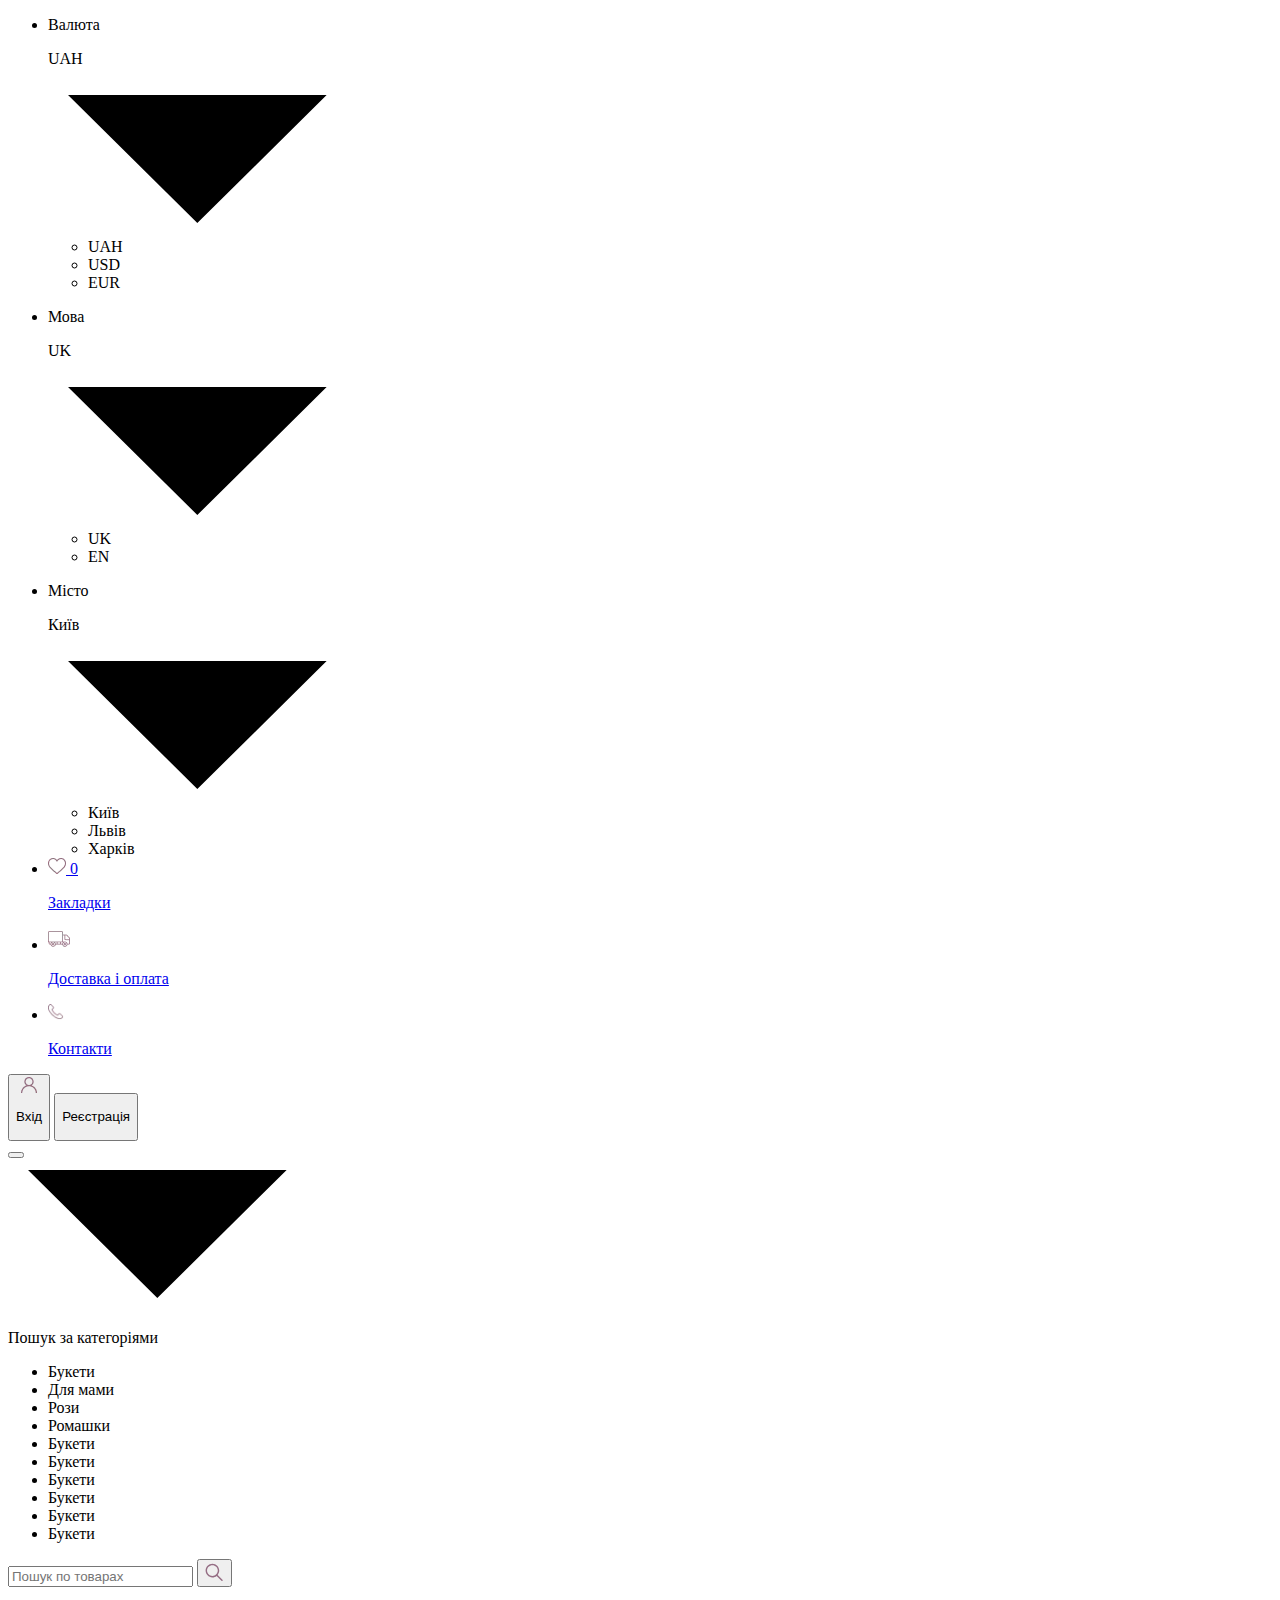
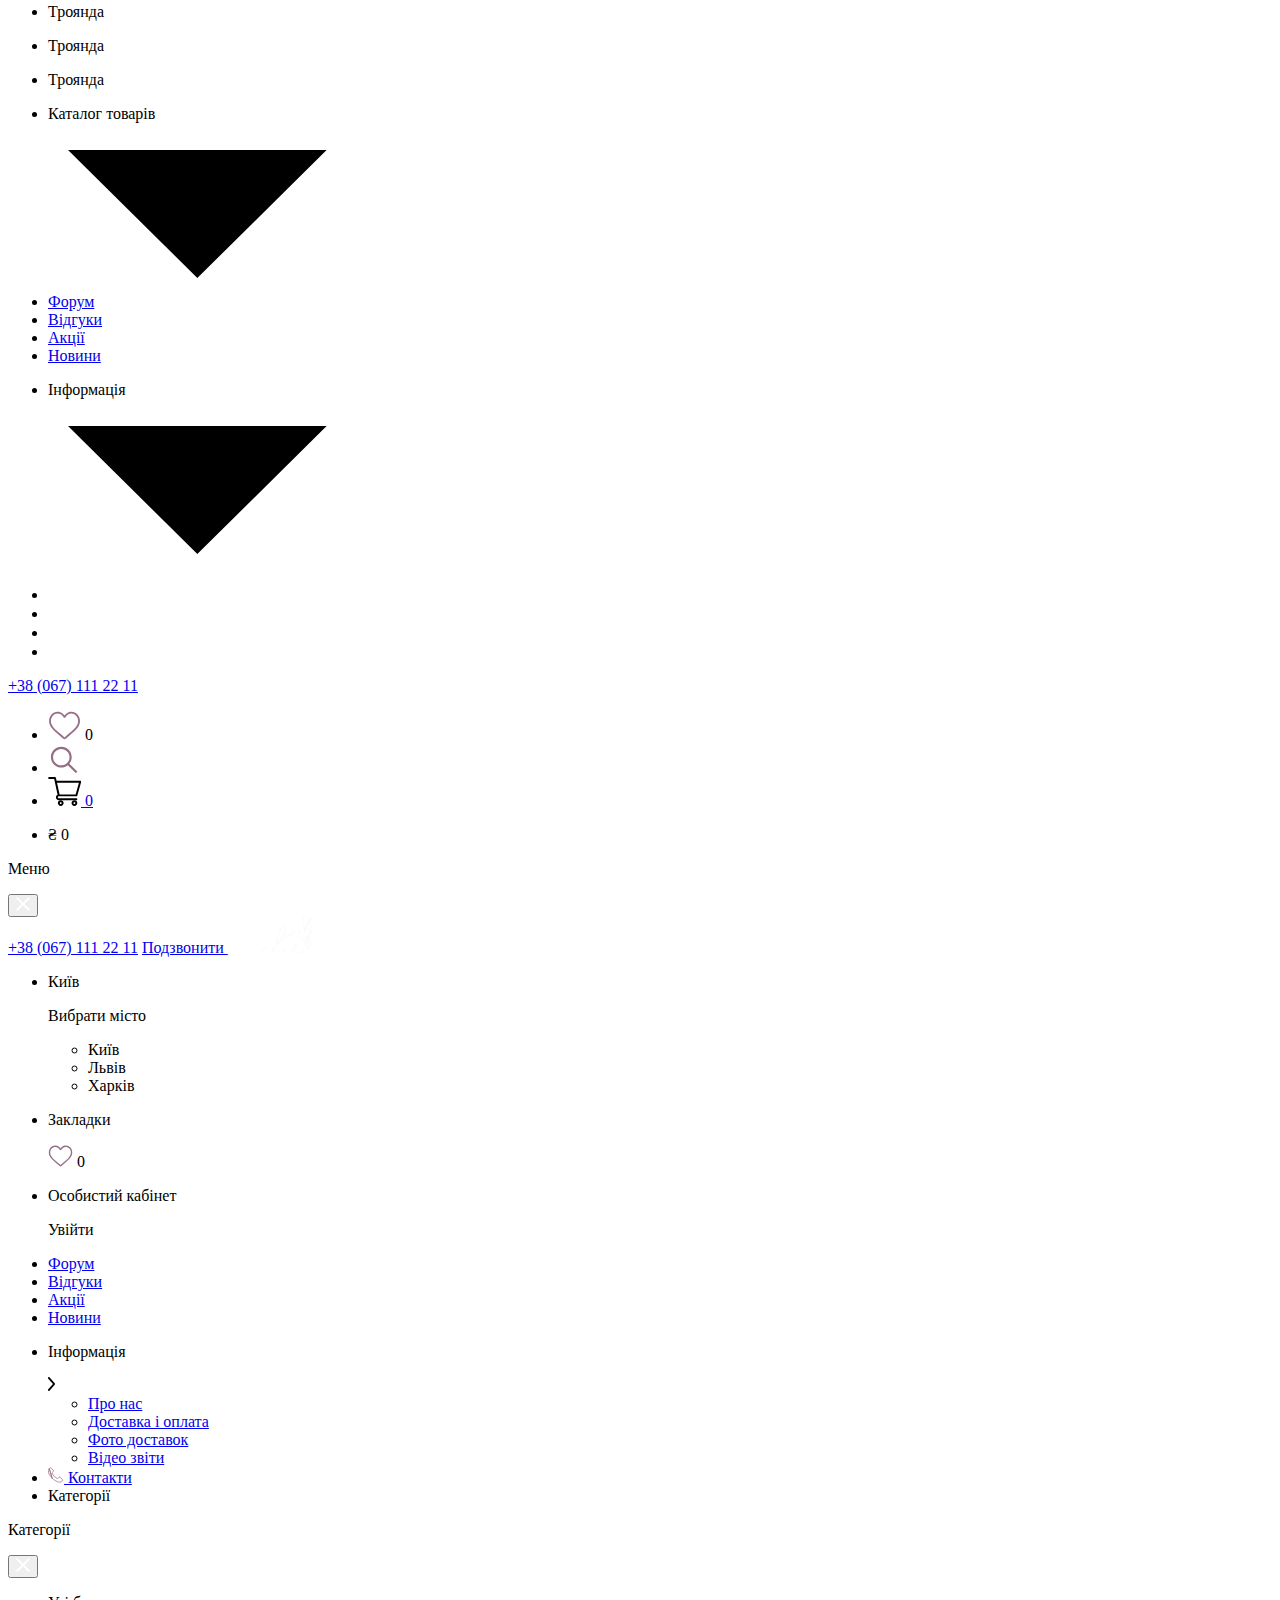
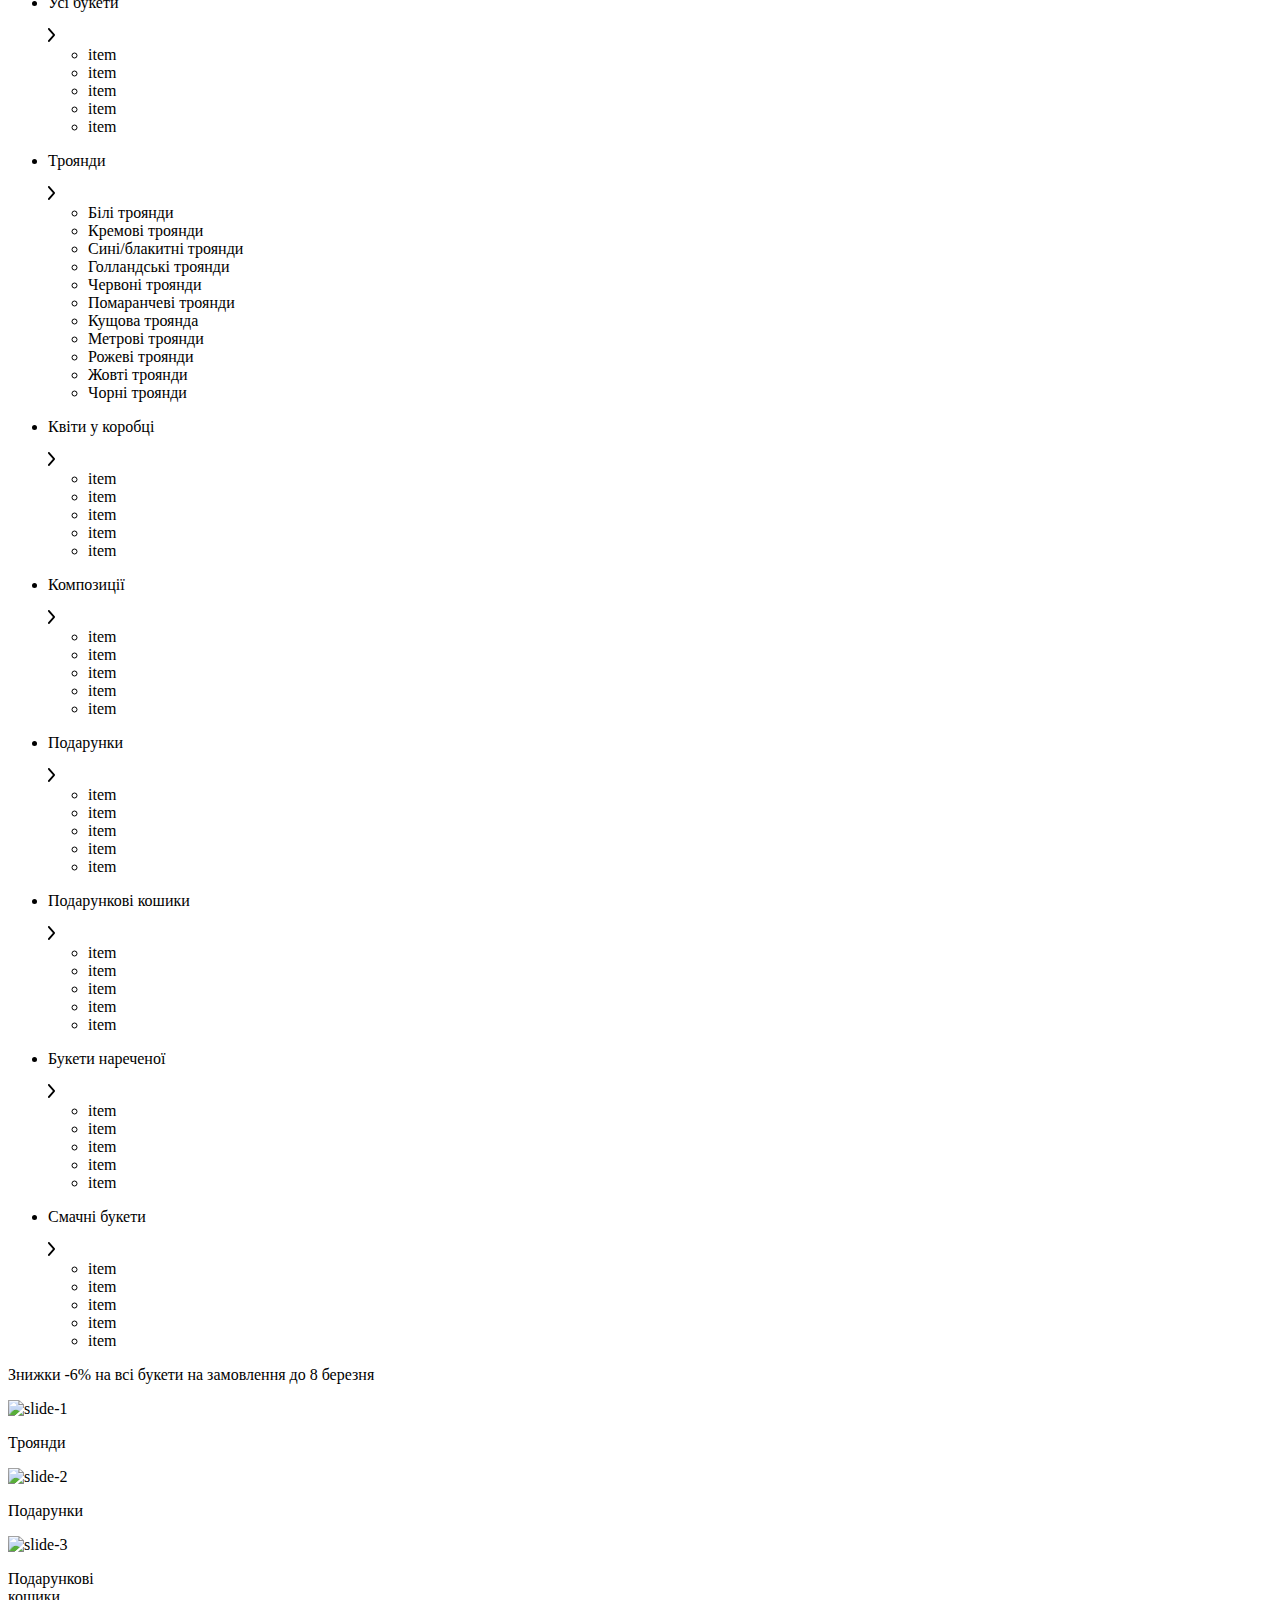
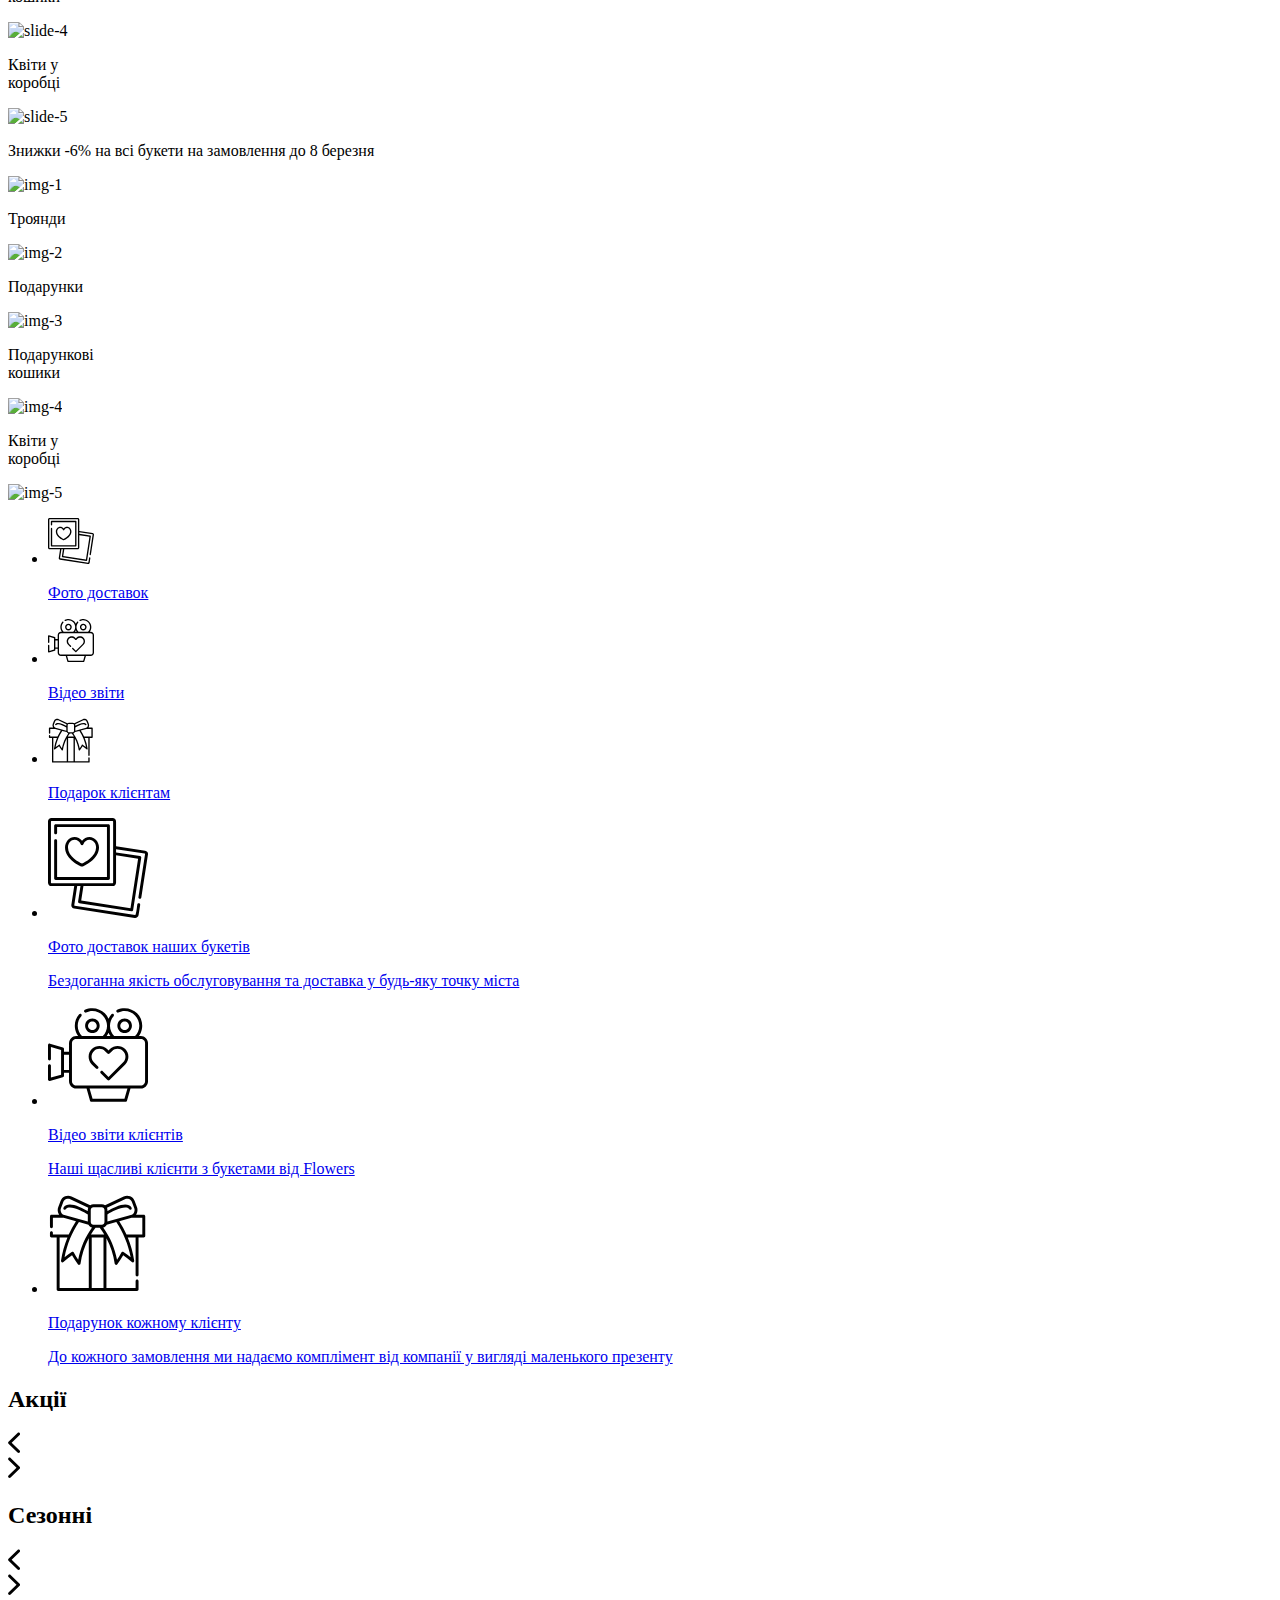
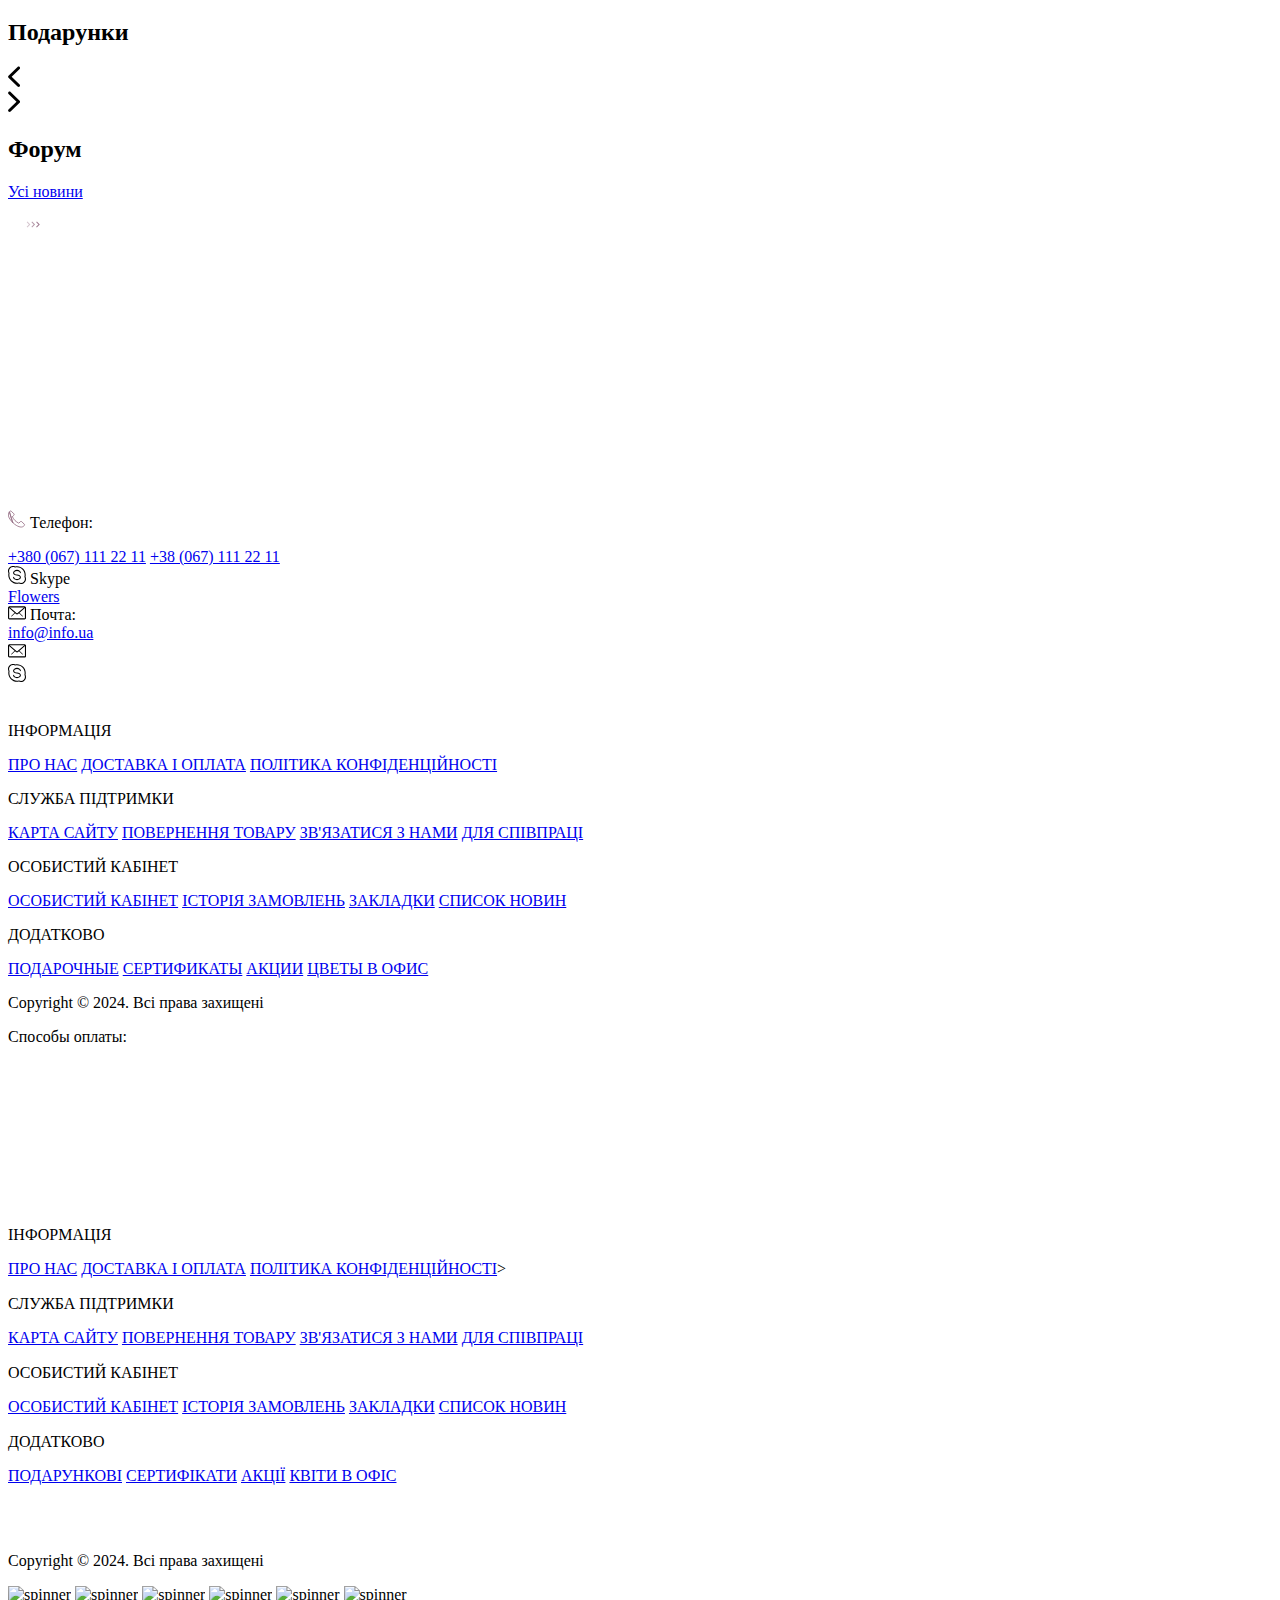
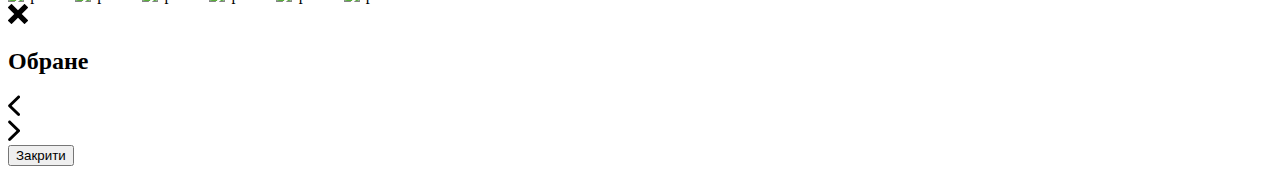
==== commit 46056d7d: "Deploying to gh-pages from @ Oleksii03/Flowers@24bd058925b7799c8fedc8eef51e8d0303384dfd 🚀" ====
--- a/index.html
+++ b/index.html
@@ -15,6 +15,12 @@
   xmlns:xlink="http://www.w3.org/1999/xlink">
   <defs>
     <symbol
+      id="icon-cross-full"
+      viewBox="0 0 32 32">
+      <path
+        d="M31.708 25.708c-0-0-0-0-0-0l-9.708-9.708 9.708-9.708c0-0 0-0 0-0 0.105-0.105 0.18-0.227 0.229-0.357 0.133-0.356 0.057-0.771-0.229-1.057l-4.586-4.586c-0.286-0.286-0.702-0.361-1.057-0.229-0.13 0.048-0.252 0.124-0.357 0.228 0 0-0 0-0 0l-9.708 9.708-9.708-9.708c-0-0-0-0-0-0-0.105-0.104-0.227-0.18-0.357-0.228-0.356-0.133-0.771-0.057-1.057 0.229l-4.586 4.586c-0.286 0.286-0.361 0.702-0.229 1.057 0.049 0.13 0.124 0.252 0.229 0.357 0 0 0 0 0 0l9.708 9.708-9.708 9.708c-0 0-0 0-0 0-0.104 0.105-0.18 0.227-0.229 0.357-0.133 0.355-0.057 0.771 0.229 1.057l4.586 4.586c0.286 0.286 0.702 0.361 1.057 0.229 0.13-0.049 0.252-0.124 0.357-0.229 0-0 0-0 0-0l9.708-9.708 9.708 9.708c0 0 0 0 0 0 0.105 0.105 0.227 0.18 0.357 0.229 0.356 0.133 0.771 0.057 1.057-0.229l4.586-4.586c0.286-0.286 0.362-0.702 0.229-1.057-0.049-0.13-0.124-0.252-0.229-0.357z"></path>
+    </symbol>
+    <symbol
       id="clear-basket"
       viewBox="0 0 24 24">
       <path
@@ -398,9 +404,9 @@
 
     <script type="module" crossorigin src="/Flowers/js/index.js"></script>
     <link rel="modulepreload" crossorigin href="/Flowers/assets/vendor-CWWLBHNg.js">
-    <link rel="modulepreload" crossorigin href="/Flowers/assets/modalFavorite-DZ9v3phM.js">
+    <link rel="modulepreload" crossorigin href="/Flowers/assets/searchProduct-BBqEo-iO.js">
     <link rel="stylesheet" crossorigin href="/Flowers/assets/vendor-BGkeTIC1.css">
-    <link rel="stylesheet" crossorigin href="/Flowers/assets/index-B3-JBd1s.css">
+    <link rel="stylesheet" crossorigin href="/Flowers/assets/index-JT7fvKB4.css">
   </head>
 
   <body>
@@ -585,7 +591,7 @@
           <div class="header__search-input-wrapp">
             <input
               type="text"
-              class="header__search-input"
+              class="header__search-input js-header-search-input"
               placeholder="Пошук по товарах" />
 
             <button
@@ -598,6 +604,18 @@
                 <use xlink:href="#icon-search"></use>
               </svg>
             </button>
+
+            <ul class="header__search-input-list js-header-search-input-list">
+              <li class="header__search-input-item">
+                <p class="header__search-input-item-title">Троянда</p>
+              </li>
+              <li class="header__search-input-item">
+                <p class="header__search-input-item-title">Троянда</p>
+              </li>
+              <li class="header__search-input-item">
+                <p class="header__search-input-item-title">Троянда</p>
+              </li>
+            </ul>
           </div>
         </div>
 
@@ -1992,6 +2010,13 @@
     <div class="backdrop-favorite js-backdrop-favotite"></div>
     <!-- modal -->
     <div class="modal-favorite js-modal-favorite">
+  <svg
+    width="20"
+    height="20"
+    class="modal-favorite__icon-close js-swiper-btn-close">
+    <use xlink:href="#icon-cross-full"></use>
+  </svg>
+
   <div class="modal-favorite__container">
     <h2 class="modal-favorite__title">Обране</h2>
 
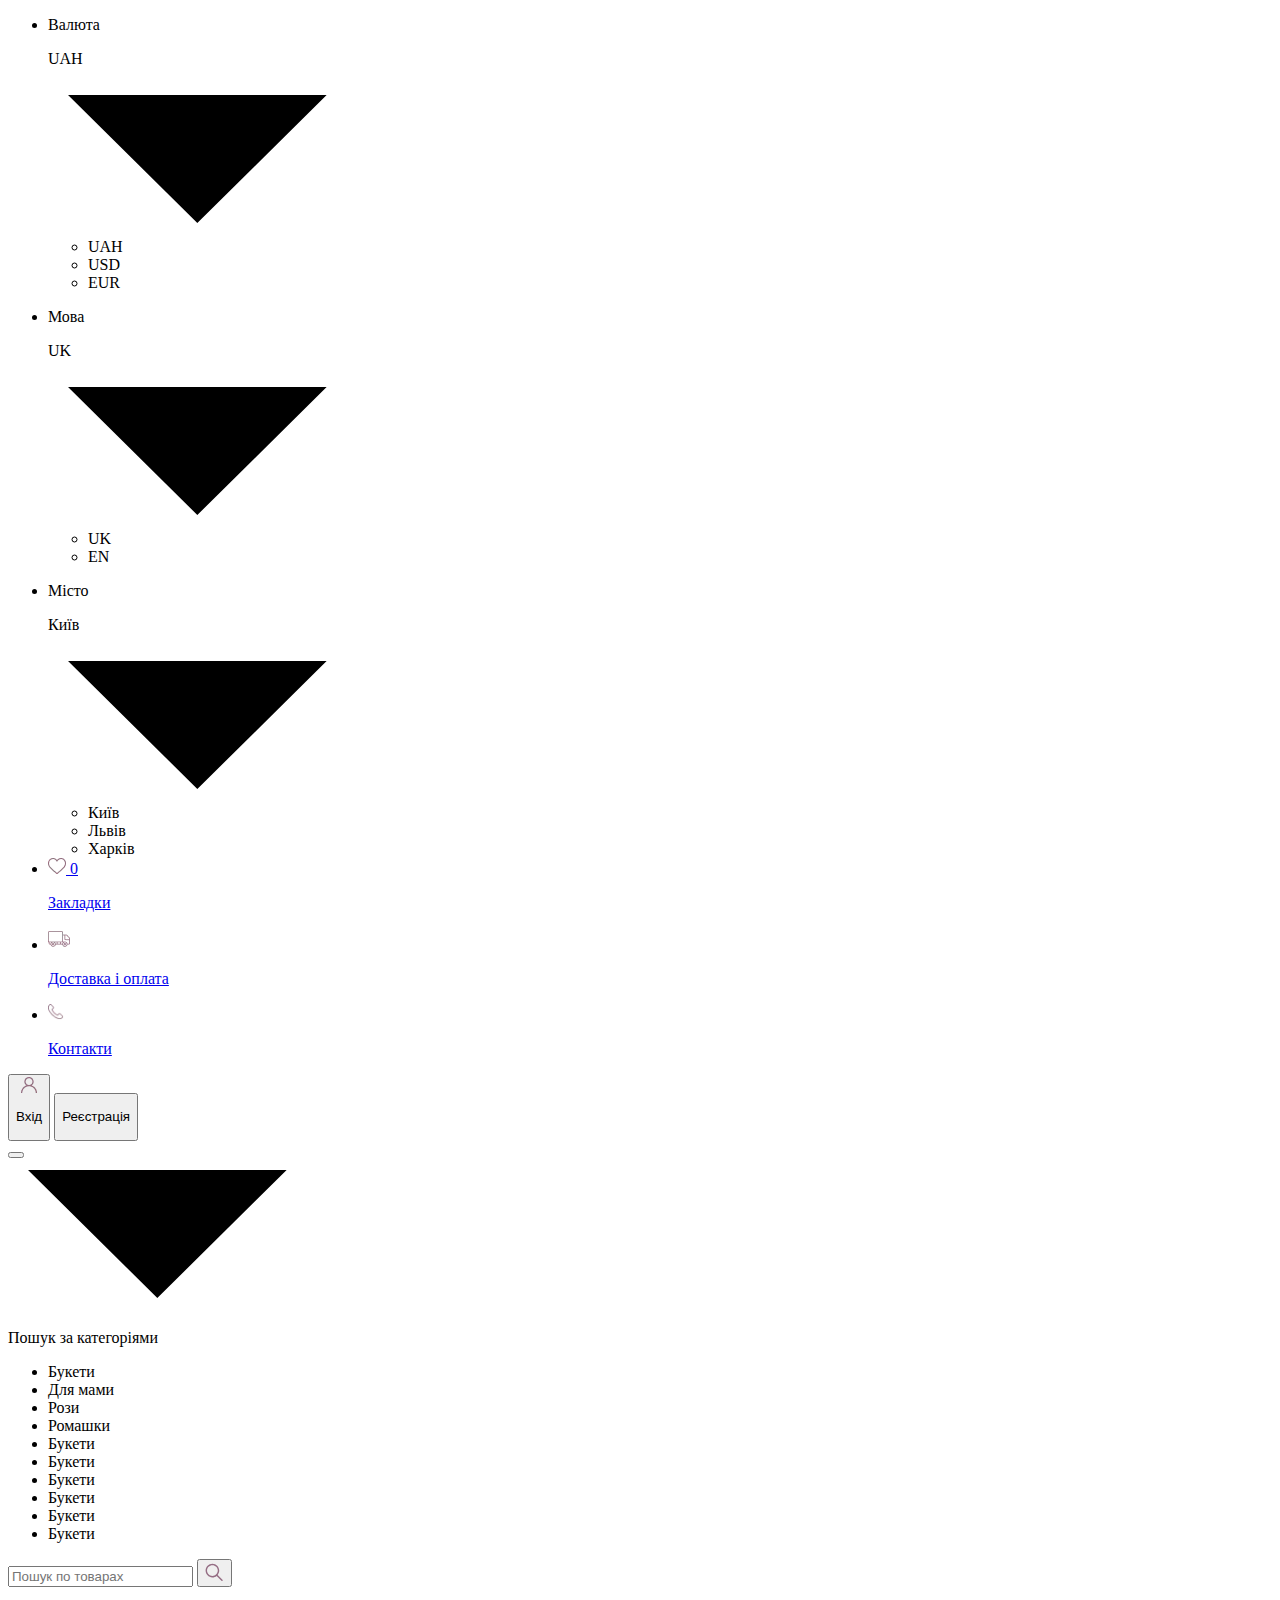
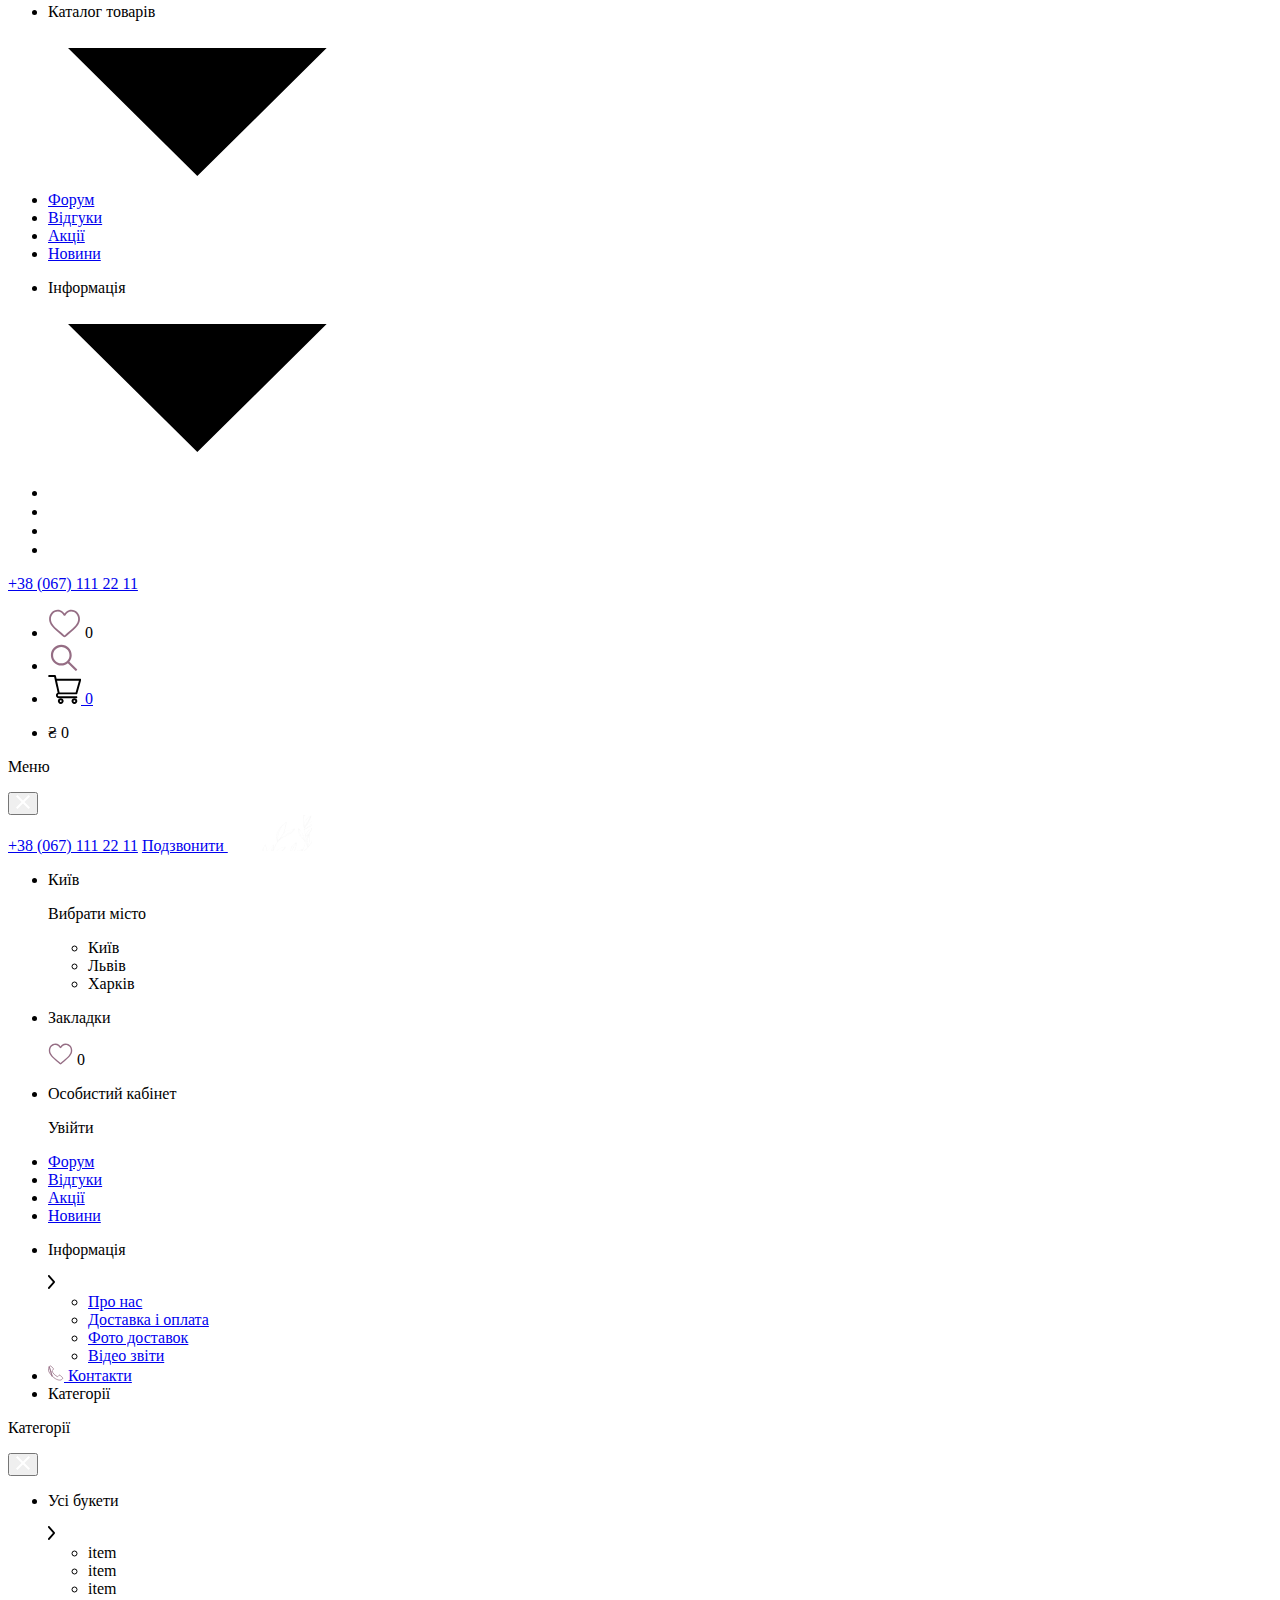
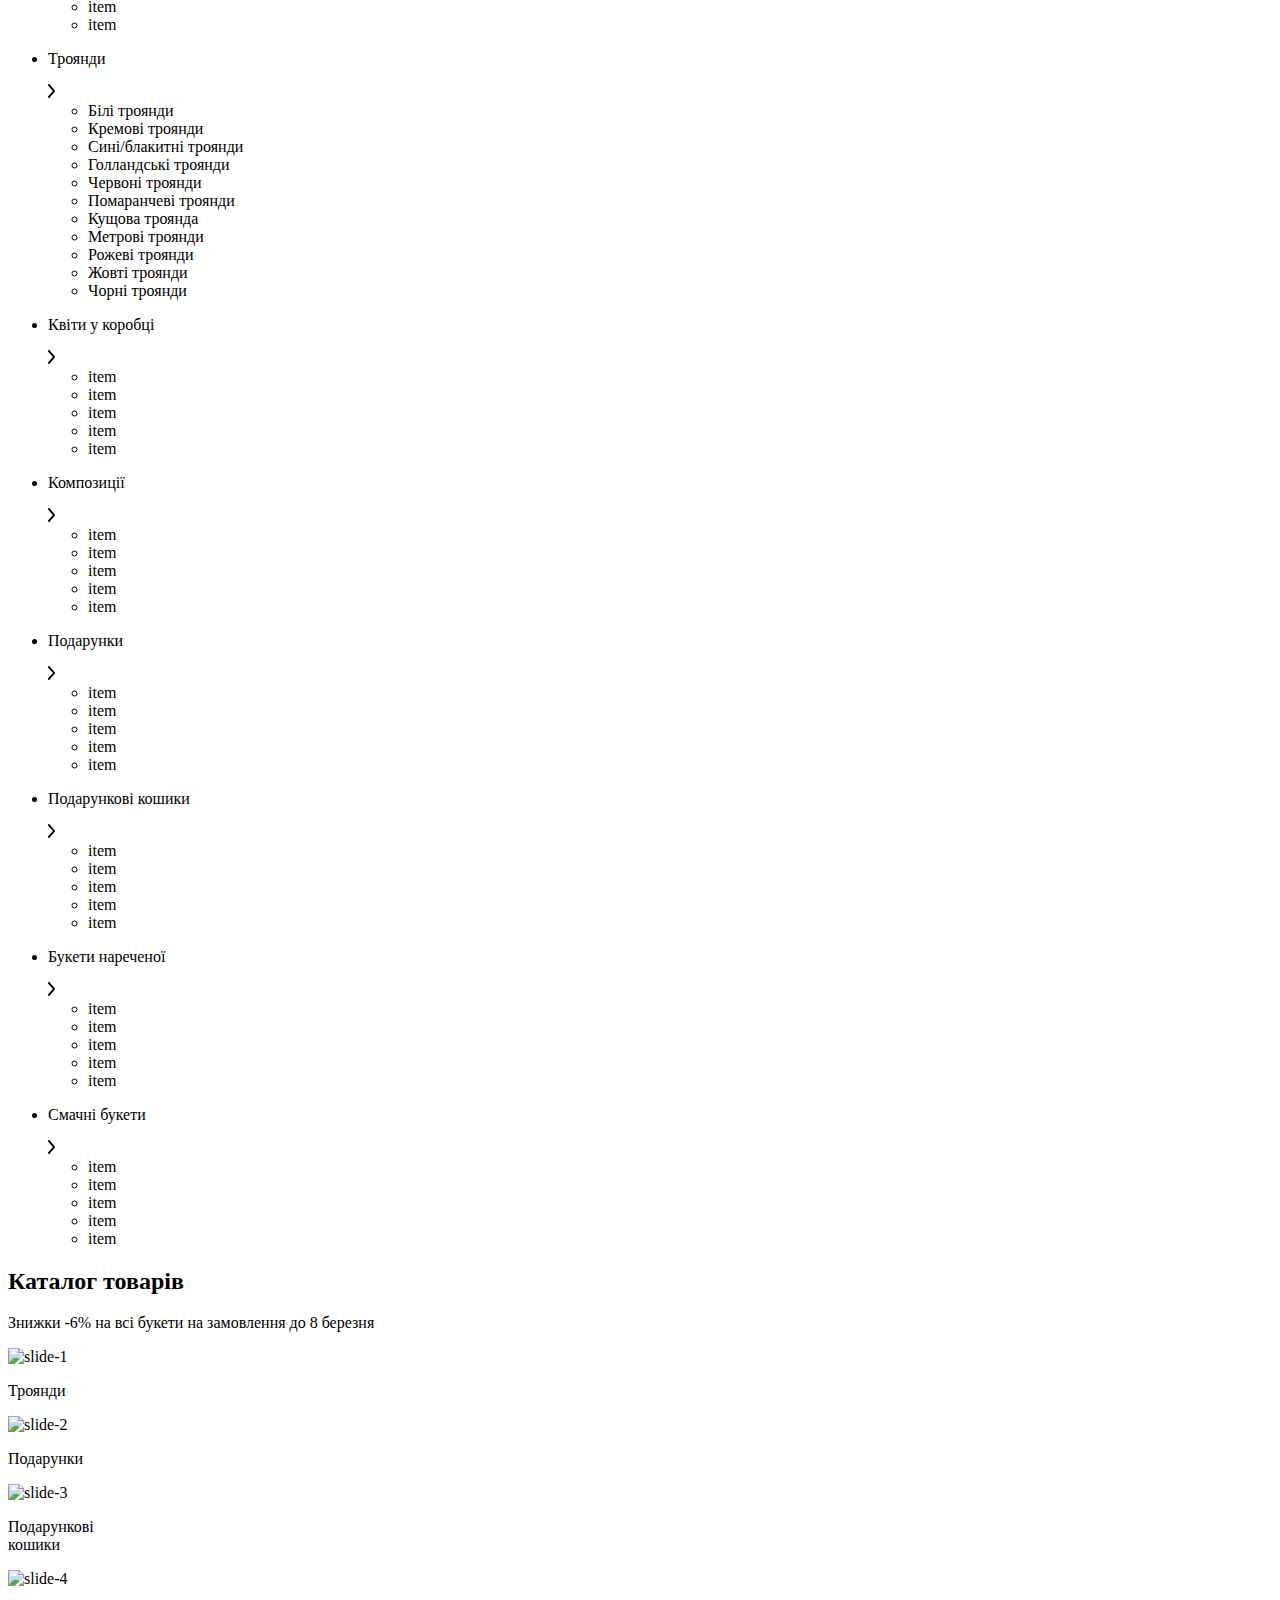
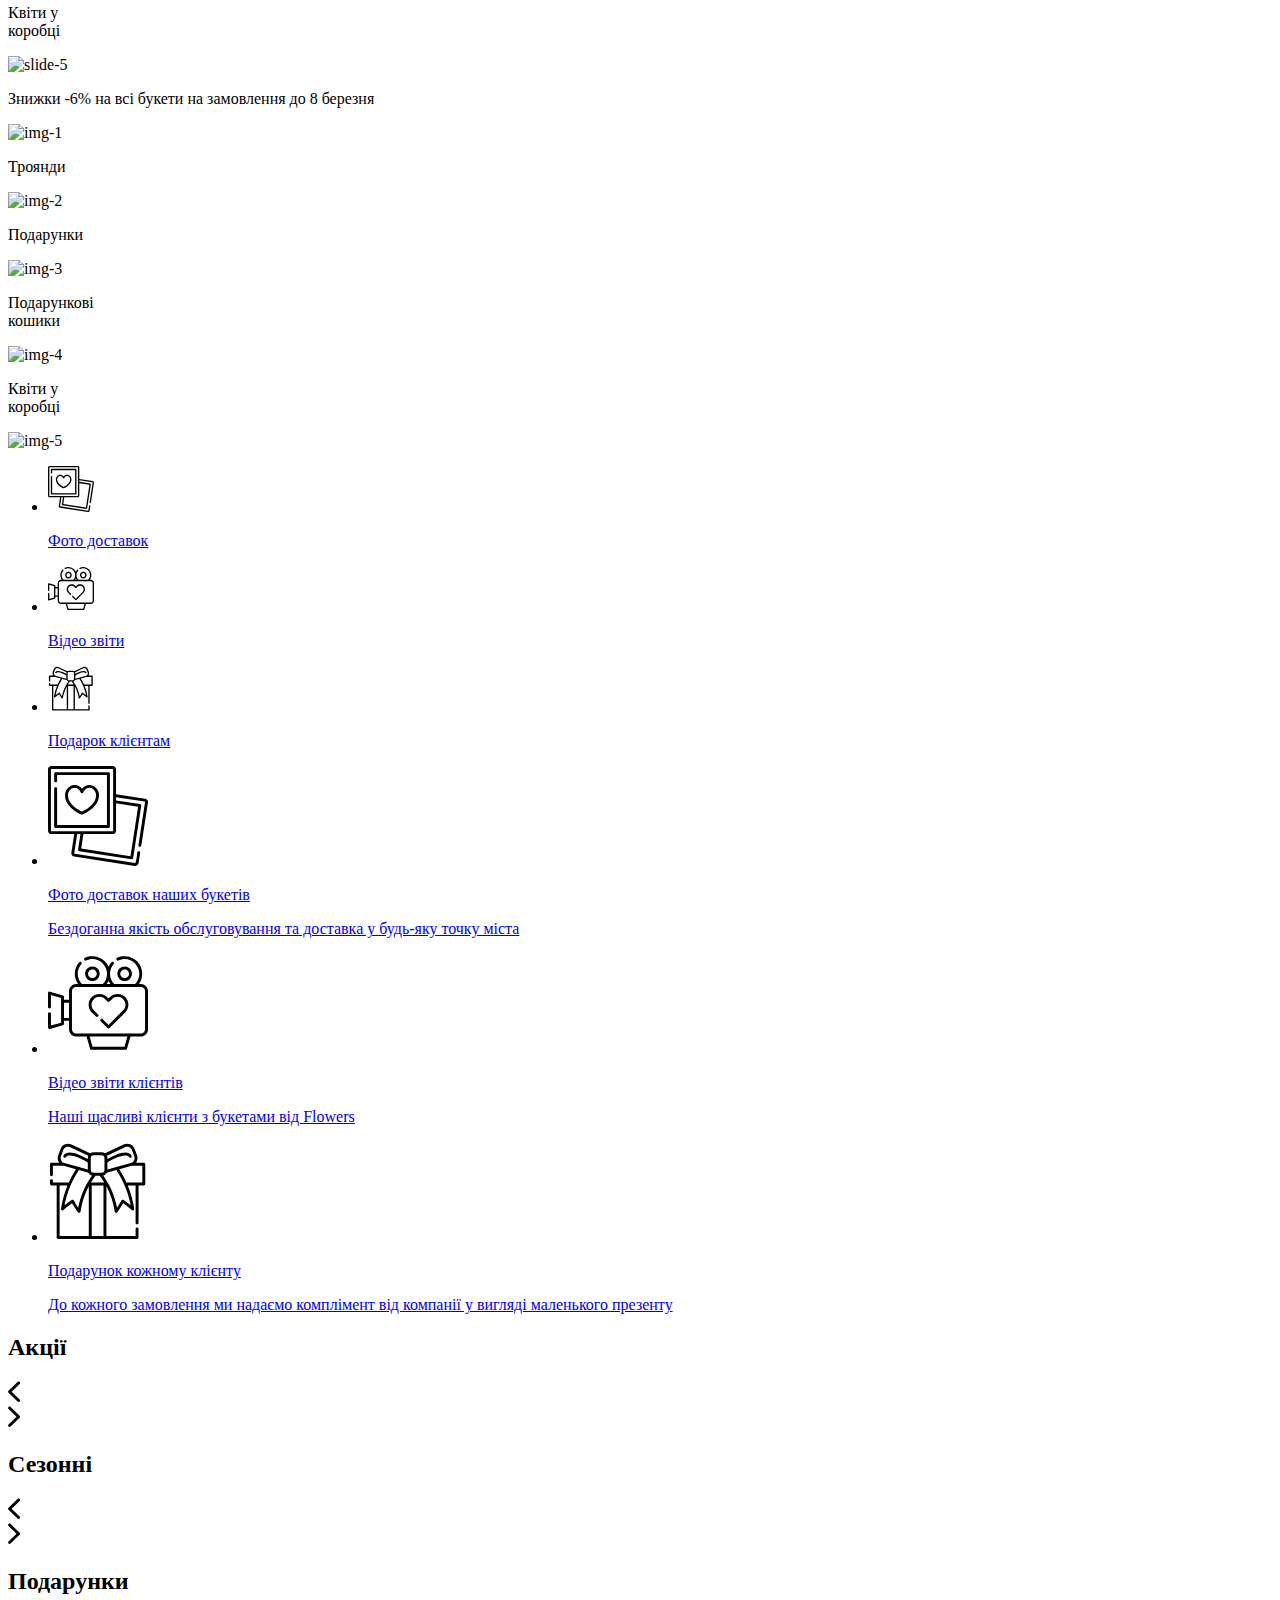
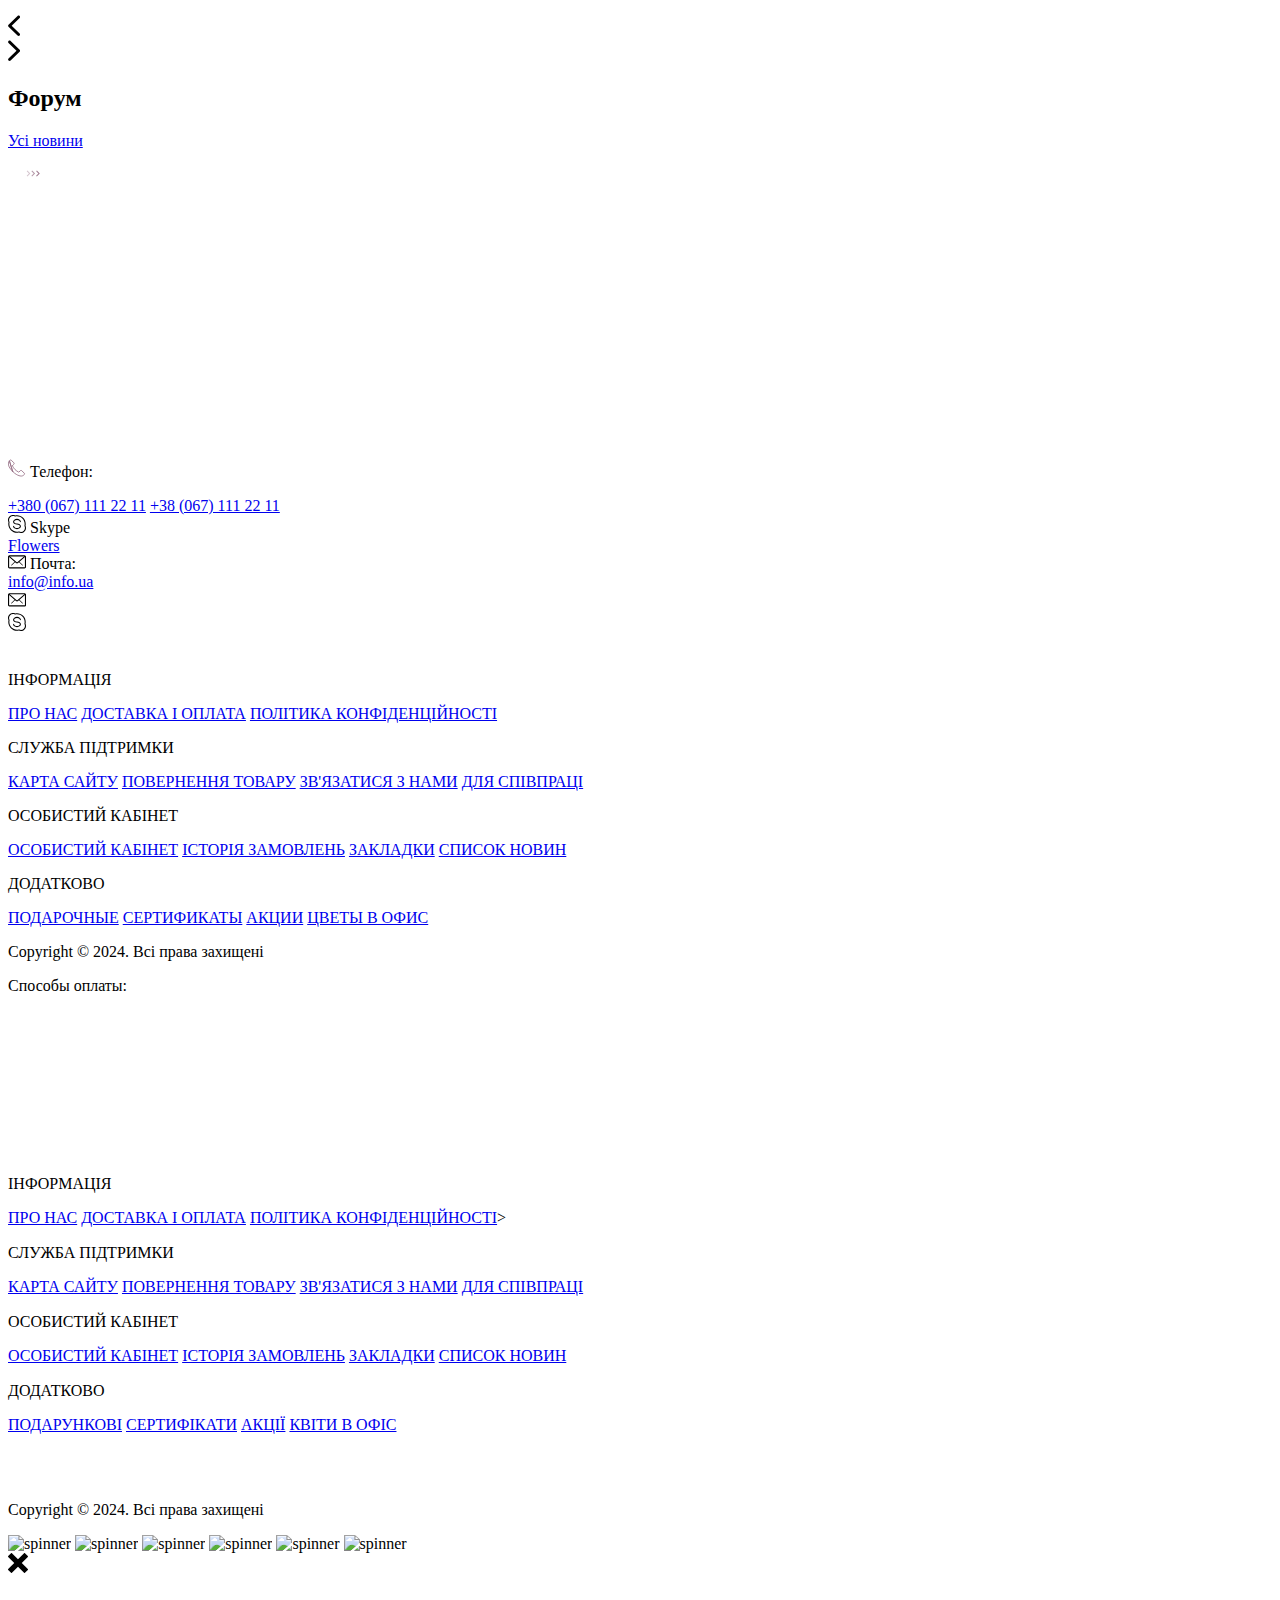
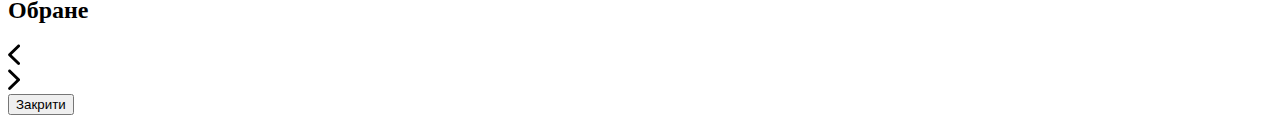
==== commit 493a6876: "Deploying to gh-pages from @ Oleksii03/Flowers@8606c856a584ff3bf966f965b40115e5e4177eb7 🚀" ====
--- a/index.html
+++ b/index.html
@@ -404,9 +404,9 @@
 
     <script type="module" crossorigin src="/Flowers/js/index.js"></script>
     <link rel="modulepreload" crossorigin href="/Flowers/assets/vendor-CWWLBHNg.js">
-    <link rel="modulepreload" crossorigin href="/Flowers/assets/searchProduct-BBqEo-iO.js">
+    <link rel="modulepreload" crossorigin href="/Flowers/assets/searchProduct-BInsH4ej.js">
     <link rel="stylesheet" crossorigin href="/Flowers/assets/vendor-BGkeTIC1.css">
-    <link rel="stylesheet" crossorigin href="/Flowers/assets/index-JT7fvKB4.css">
+    <link rel="stylesheet" crossorigin href="/Flowers/assets/index-DG4dXUaf.css">
   </head>
 
   <body>
@@ -605,17 +605,7 @@
               </svg>
             </button>
 
-            <ul class="header__search-input-list js-header-search-input-list">
-              <li class="header__search-input-item">
-                <p class="header__search-input-item-title">Троянда</p>
-              </li>
-              <li class="header__search-input-item">
-                <p class="header__search-input-item-title">Троянда</p>
-              </li>
-              <li class="header__search-input-item">
-                <p class="header__search-input-item-title">Троянда</p>
-              </li>
-            </ul>
+            <ul class="header__search-input-list js-header-search-input-list"></ul>
           </div>
         </div>
 
@@ -1170,7 +1160,15 @@
 
     <main>
       <section class="main-hero">
-  <div class="main-hero__container container">
+  <div class="container">
+    <!-- product-catalog -->
+    <h2 class="main__title js-main-hero-product-catalog-title main-hero__product-catalog-title">
+      Каталог товарів
+    </h2>
+    <div class="main-hero__product-catalog js-main-hero-product-catalog"></div>
+  </div>
+
+  <div class="main-hero__container container js-main-hero-container">
     <!-- swiper -->
     <div class="main-hero__swiper-wrapper">
       <div class="swiper mainHeroSwiper">
